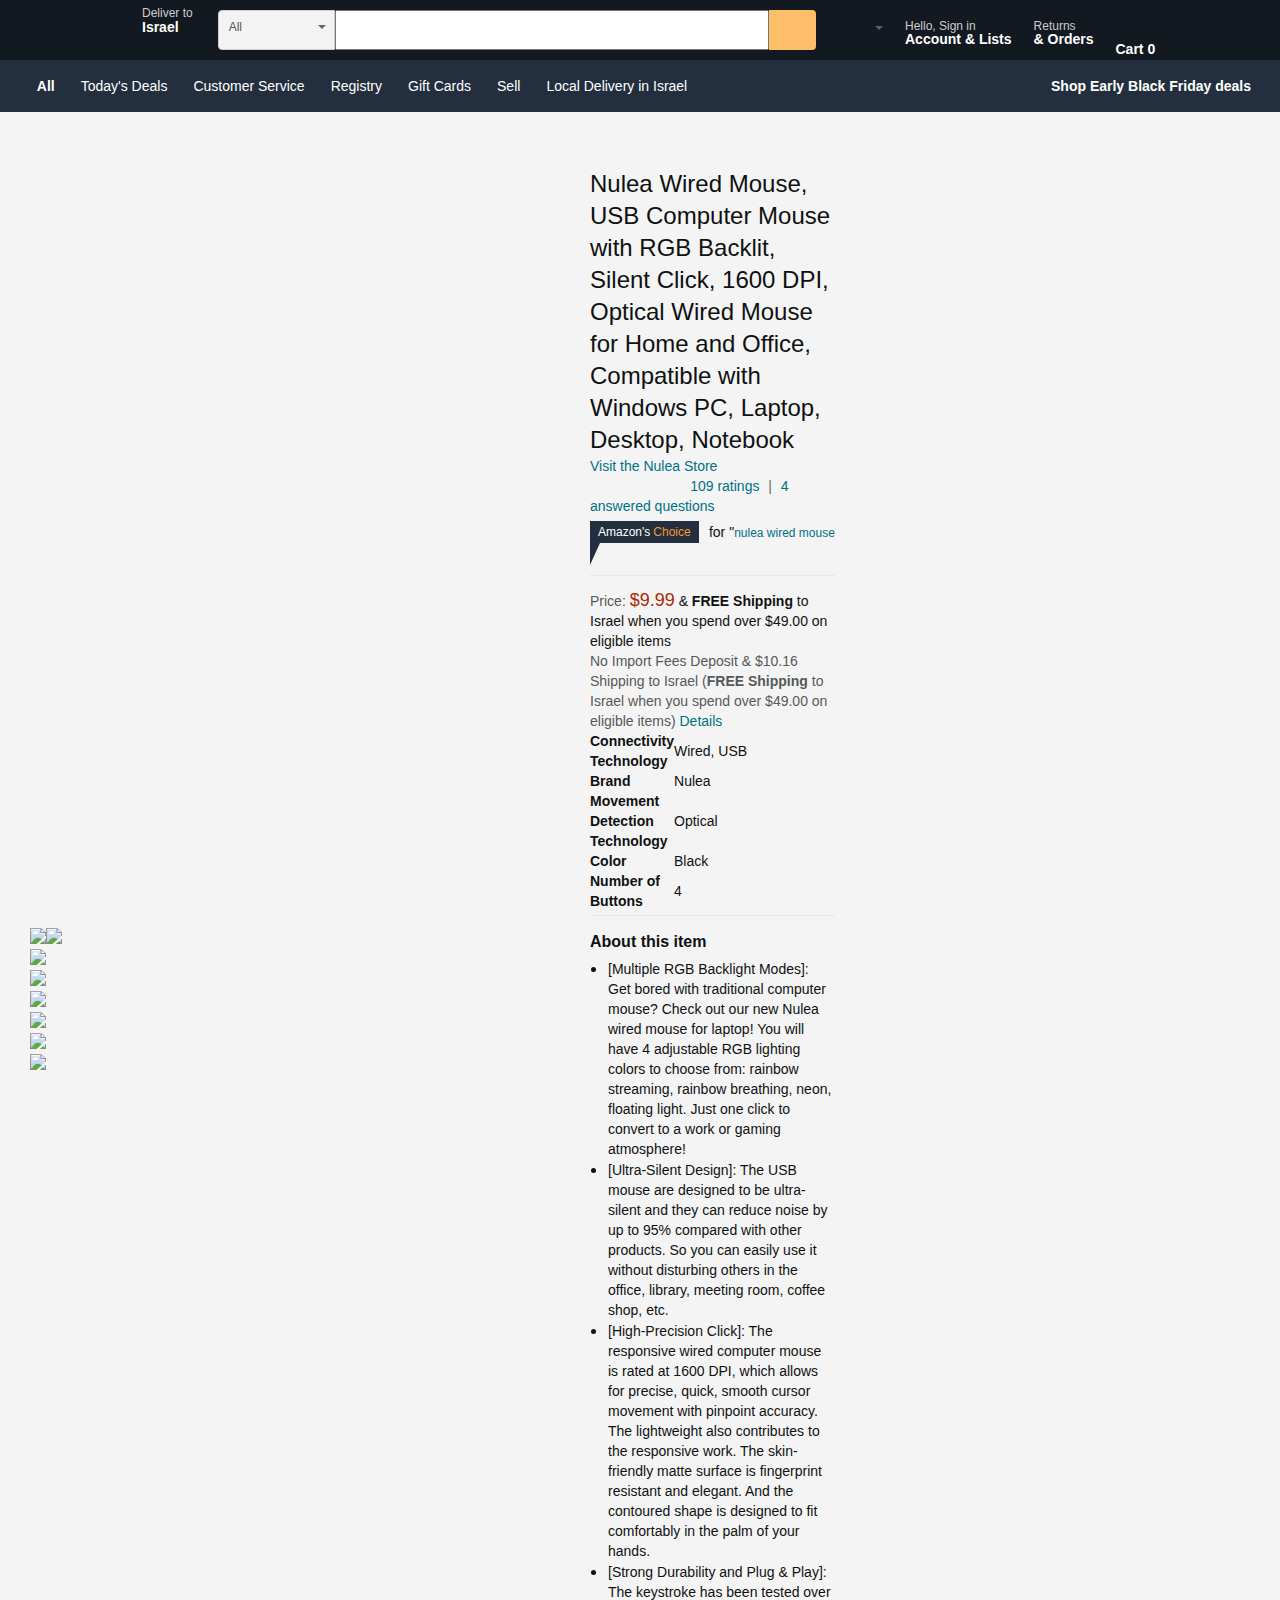
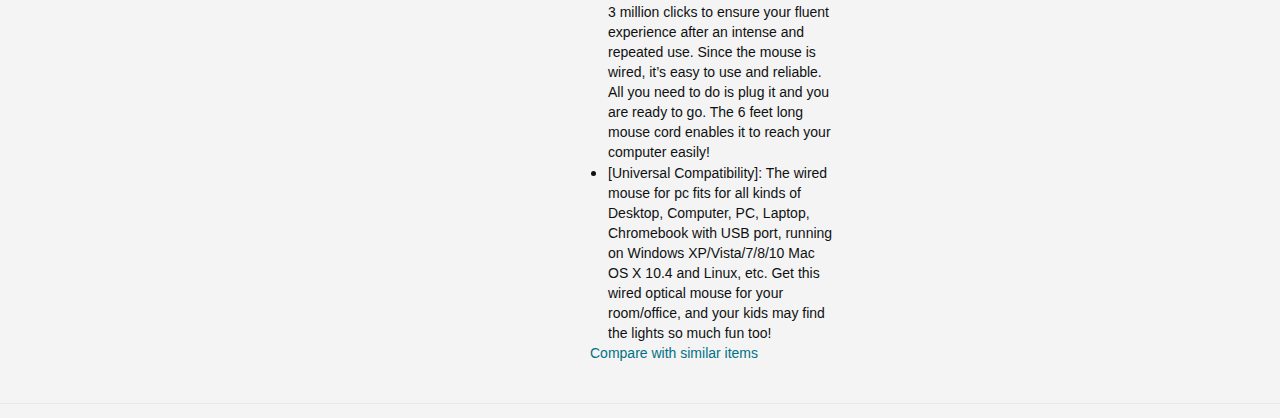
==== index.html @ cd4fb5b3 "nav hover done" ====
<!DOCTYPE html>
<html lang="en">

<head>
    <meta charset="UTF-8">
    <meta http-equiv="X-UA-Compatible" content="IE=edge">
    <meta name="viewport" content="width=device-width, initial-scale=1.0">

    <!-- Font Awesome -->
    <script src="https://kit.fontawesome.com/1e07b058d1.js" crossorigin="anonymous"></script>
    <link rel="stylesheet" href="css/utilities.css">
    <link rel="stylesheet" href="css/style.css">

    <title>Document</title>
</head>

<body>
    <header class="navbar-container">
        <nav class="nav-top">

            <div class="nav-top__logo nav--hover">
                <a href="#">
                    <span class="nav-logo-base  nav-sprite"></span>
                </a>
            </div>
            <div class="nav__geolocation nav-flex">
                <a href="#" class="nav__geolocation--wrapper nav-flex nav--hover">
                    <span class="nav-sprite nav__geolocation--icon"></span>
                    <div class="nav__geolocation--text nav-flex">
                        <span class="nav-line-1">Deliver to</span>
                        <span class="nav-line-2">Israel</span>
                    </div>
                </a>
            </div>

            <div class="nav-fill">
                <div class="nav-search">
                    <form action="/s/ref=nb_sb_noss" class="nav-search__form nav-flex">
                        <div class="nav-search__form--dropdown nav-sprite">
                            <span class="nav-search-label">All</span>
                            <i class="nav-search-label__icon nav-sprite"></i>
                        </div>

                        <input class="nav-search__form--input" type="text" dir="auto" tabindex="0">
                        <div class="nav-search__form--submit nav-flex">
                            <span class="nav-search__form--submit-text nav-sprite"></span>
                        </div>
                    </form>
                </div>
            </div>

            <div class="nav-tools nav-flex">
                <div class="nav-language-selector nav-flex nav--hover">
                    <span class="nav-line-1 nav-sprite-flags"></span>
                    <span class="nav-line-2 nav-arrow nav-sprite"></span>
                </div>

                <div class="nav-user-account nav--hover">
                    <div class="nav-line-1-container">
                        <span id="nav-link-accountList-nav-line-1" class="nav-line-1">Hello, Sign in</span>
                    </div>
                    <span class="nav-line-2">Account &amp; Lists
                        <span class="nav-icon nav-arrow" </span>
                        </span>
                </div>

                <div class="nav-returns-orders nav--hover">
                    <div class="nav-line-1-container">
                        <span class="nav-line-1">Returns</span>
                    </div>
                    <span class="nav-line-2">&amp; Orders</span>
                </div>
                <div class="nav-cart nav--hover">
                    <div id="nav-cart-count-container">
                        <span class="nav-line-2">Cart
                            <span id="nav-cart-count" class="nav-cart-count nav-cart-0">0</span>
                            <span class="nav-cart-icon nav-sprite"></span>
                    </div>
                    <div id="nav-cart-text-container" class="">
                        <span class="nav-line-1"></span>
                        <span class="nav-icon nav-arrow"></span>
                        </span>
                    </div>
                </div>
            </div>
        </nav>

        <nav class="navbar">
            <div class="navbar-left">
                <div class="nav-list">
                    <ul class="navbar__left-list">
                        <li>
                            <a href="" class="nav-a nav--hover">
                                <i class="fas fa-bars fa-lg"></i><span><b>&nbsp;&nbsp;All</b></span>
                            </a>
                        </li>
                        <li><a href="https://www.amazon.com/gp/goldbox?ref_=nav_cs_gb_5d8ef71f209b44c2acab6343d6a5a05e"
                                class="nav-a nav--hover">Today's
                                Deals</a>
                        </li>
                        <li><a href="https://www.amazon.com/gp/help/customer/display.html?nodeId=508510&amp;ref_=nav_cs_customerservice_2bf4fe8c5ec54e6bae2d1c24043f012b"
                                class="nav-a nav--hover">Customer Service</a></li>
                        <li><a href="https://www.amazon.com/gp/browse.html?node=16115931011&amp;ref_=nav_cs_registry_1c421982e26d4ec48ca364be68f201b5"
                                class="nav-a nav--hover">Registry</a></li>
                        <li> <a href="https://www.amazon.com/gift-cards/b/?ie=UTF8&amp;node=2238192011&amp;ref_=nav_cs_gc_4fb606b1a14b44e4823e00c03fc71f47"
                                class="nav-a nav--hover">Gift Cards</a></li>
                        <li><a href="https://www.amazon.com/b/?_encoding=UTF8&amp;ld=AZUSSOA-sell&amp;node=12766669011&amp;ref_=nav_cs_sell_9321d964d1ab428b8d83e204c043fc01"
                                class="nav-a nav--hover">Sell</a></li>
                        <li><a id="nav-link-local-delivery"
                                href="https://www.amazon.com/gp/browse.html?node=19244970011&amp;ref_=nav_cs_local_delivery_4f1ecbd17ca94a88b143ce8a0626bc0c"
                                class="nav-a nav--hover">Local Delivery in Israel</a></li>
                    </ul>
                </div>
            </div>
            <div>
                <ul class="navbar__side-list">
                    <li><a class="nav-a nav--hover"
                            href="https://www.amazon.com/events/earlyblackfriday/?_encoding=UTF8&amp;ref_=nav_swm_undefined&amp;pf_rd_p=6bc890d4-c3d2-40ed-8bd3-8c3493608a05&amp;pf_rd_s=nav-sitewide-msg-text-export&amp;pf_rd_t=4201&amp;pf_rd_i=navbar-4201&amp;pf_rd_m=ATVPDKIKX0DER&amp;pf_rd_r=KAGR9NBE32960TWGGEBW">
                            <b>Shop Early Black Friday deals</b></a>
                    </li>
                </ul>
            </div>
        </nav>
    </header>

    <section class="hero-section">
        <div class="product-showcase">
            <ul class="image-selection__list">
                <li>
                    <img src="https://m.media-amazon.com/images/I/41vvUccce5L._AC_US40_.jpg">
                </li>
                <li>
                    <img src="https://m.media-amazon.com/images/I/41dhO6YFmTL._AC_US40_.jpg">
                </li>
                <li>
                    <img src="https://m.media-amazon.com/images/I/31-joCwz+cL._AC_US40_.jpg">
                </li>
                <li>
                    <img src="https://m.media-amazon.com/images/I/31lS62En9BL._AC_US40_.jpg">
                </li>
                <li>
                    <img src="https://m.media-amazon.com/images/I/31rHd7atRqL._AC_US40_.jpg">
                </li>
                <li>
                    <img src="https://m.media-amazon.com/images/I/41n6IFUVJ5L._AC_US40_.jpg">
                </li>
                <li>
                    <img
                        src="https://m.media-amazon.com/images/I/51hwPV9TPgL.SS40_BG85,85,85_BR-120_PKdp-play-icon-overlay__.jpg">
                </li>
            </ul>
            <div class="product-showcase__image">
                <img src="https://m.media-amazon.com/images/I/71XhSL25ZWL._AC_SX466_.jpg">
            </div>
        </div>


        <div class="product-description">
            <h1 class="pd__title">
                Nulea Wired Mouse, USB Computer Mouse with RGB Backlit, Silent Click, 1600 DPI, Optical Wired
                Mouse for Home and Office, Compatible with Windows PC, Laptop, Desktop, Notebook
            </h1>

            <a class="pd__byline" href="/stores/Nulea/page/9A5A7783-BE52-47EE-84BD-B6B60AEFAC62?ref_=ast_bln">Visit
                the Nulea Store</a>

            <div class="customer-reviews">
                <span class="customer-reviews--stars">
                    <i class="a-icon a-icon-star a-star-4-5"></i>
                    <i class="a-icon a-icon-popover"></i>
                </span>
                <span><a class="a--base" href="">109 ratings</a></span>
                <span class="askPipe"> | </span>
                <span><a href="" class="a--base">4 answered questions</a></span>
            </div>

            <div class="ac-container">
                <span>
                    <span class="a-size-small ac-container--rectangle">
                        <span class="ac-container--text-primary">Amazon's </span>
                        <span class="ac-container--text-secondary">Choice</span>
                    </span>
                    <span class="ac-container--triangle"></span>
                </span>
                <span class="ac-for-text">
                    <span>for "<span class="ac-keyword-link"><a class="a--base"
                                href="/s/ref=choice_dp_b?keywords=nulea%20wired%20mouse">nulea wired
                                mouse</a></span>"</span>
                </span>
            </div>

            <hr>

            <div class="pd__price">
                <span class="a-size-base a-color-secondary">Price: </span>
                <span class="pd__price--text">$9.99</span>
                <span>&amp; <b>FREE Shipping</b> to Israel when you spend over $49.00 on eligible
                    items</span>
            </div>

            <div class="pd__import">
                <span class="a-size-base a-color-secondary">
                    No Import Fees Deposit &amp; $10.16 Shipping to Israel
                </span>
                <span class="a-size-base a-color-secondary">
                    (<b>FREE Shipping</b> to Israel when you spend over $49.00 on eligible items)
                </span>
                <span>
                    <span class="a--base">Details </span>
                    <i class="a-icon a-icon-popover"></i></a>
                </span>
            </div>

            <div class="pd__overview">
                <table class="a-spacing-micro">
                    <tbody>
                        <tr class="a-spacing-small">
                            <!-- TODO change names -->
                            <td class="table--label"><span class="a-size-base a-text-bold">Connectivity
                                    Technology</span>
                            </td>
                            <td class="table--text"><span class="a-size-base">Wired, USB</span></td>
                        </tr>
                        <tr class="a-spacing-small">
                            <td class="table--label"> <span class="a-size-base a-text-bold">Brand</span></td>
                            <td class="table--text"><span class="a-size-base">Nulea</span></td>
                        </tr>
                        <tr class="a-spacing-small">
                            <td class="table--label"><span class="a-size-base a-text-bold">Movement Detection
                                    Technology</span></td>
                            <td class="table--text"><span class="a-size-base">Optical</span></td>
                        </tr>
                        <tr class="a-spacing-small">
                            <td class="table--label"><span class="a-size-base a-text-bold">Color</span></td>
                            <td class="table--text">
                                <span class="a-size-base">Black</span>
                            </td>
                        </tr>
                        <tr class="a-spacing-small">
                            <td class="table--label"><span class="a-size-base a-text-bold">Number of Buttons</span></td>
                            <td class="table--text"><span class="a-size-base">4</span></td>
                        </tr>
                    </tbody>
                </table>
            </div>

            <hr>

            <div class="pd__features">
                <h3 class="pd__features-title">About this item</h3>

                <ul class="a-unordered-list a-spacing-mini">
                    <li><span class="a-list-item">
                            [Multiple RGB Backlight Modes]: Get bored with traditional computer mouse? Check out our new
                            Nulea wired mouse for laptop! You will have 4 adjustable RGB lighting colors to choose from:
                            rainbow streaming, rainbow breathing, neon, floating light. Just one click to convert to a
                            work or gaming atmosphere!
                        </span></li>
                    <li><span class="a-list-item">
                            [Ultra-Silent Design]: The USB mouse are designed to be ultra-silent and they can reduce
                            noise by up to 95% compared with other products. So you can easily use it without disturbing
                            others in the office, library, meeting room, coffee shop, etc.
                        </span></li>
                    <li><span class="a-list-item">
                            [High-Precision Click]: The responsive wired computer mouse is rated at 1600 DPI, which
                            allows for precise, quick, smooth cursor movement with pinpoint accuracy. The lightweight
                            also contributes to the responsive work. The skin-friendly matte surface is fingerprint
                            resistant and elegant. And the contoured shape is designed to fit comfortably in the palm of
                            your hands.
                        </span></li>
                    <li><span class="a-list-item">
                            [Strong Durability and Plug &amp; Play]: The keystroke has been tested over 3 million clicks
                            to ensure your fluent experience after an intense and repeated use. Since the mouse is
                            wired, it’s easy to use and reliable. All you need to do is plug it and you are ready to go.
                            The 6 feet long mouse cord enables it to reach your computer easily!
                        </span></li>
                    <li><span class="a-list-item">
                            [Universal Compatibility]: The wired mouse for pc fits for all kinds of Desktop, Computer,
                            PC, Laptop, Chromebook with USB port, running on Windows XP/Vista/7/8/10 Mac OS X 10.4 and
                            Linux, etc. Get this wired optical mouse for your room/office, and your kids may find the
                            lights so much fun too!
                        </span></li>
                </ul>
            </div>

            <div class="pd__comparison">
                <span class="a--base" <a href="">Compare with similar items</a></span>
            </div>
        </div>

        <div class="product-side-cart">
            <div class="psc__price">
                <span class="pd__price--text">$9.99</span>
            </div>
            <div class="psc__import">
                <span class="a-size-base a-color-secondary">
                    No Import Fees Deposit &amp; $10.16 Shipping to Israel
                </span>
                <span class="a-size-base a-color-secondary">
                    (<b>FREE Shipping</b> to Israel when you spend over $49.00 on eligible items)
                </span>
                <span>
                    <span class="a--base">Details </span>
                    <i class="a-icon a-icon-popover"></i></a>
                </span>
            </div>

            <div class="psc__shipping">
                <div class="psc__shipping--text">
                    This item ships to <b>Israel</b>. Arrives: <b> Thursday, Dec 16</b>
                </div>
                <div class="psc__shipping--link">
                    <a class="a--base a-size--small" href="#">
                        <div class="psc__shipping--geolocation"></div>
                        <span>Deliver to Israel</span></span>
                    </a>
                </div>
            </div>

            <div class="psc__stock"> In Stock. </div>

            <div class="psc__qty">
                <label for="quantity" class="a-native-dropdown">Qty:</label>
                <select name="quantity">
                    <option value="1" selected="">1</option>
                    <option value="2">2</option>
                    <option value="3">3</option>
                </select>
            </div>

            <div class="pcs__button-add">
                <button id="add-to-cart-button" class="pcs__button">Add To Cart</button>
            </div>

            <div class="pcs__button-buy">
                <button id="add-to-cart-button" class="pcs__button">Buy Now</button>
            </div>

            <div class="pcs__secure">
                <a class="a--base" href="#">
                    <img class="pcs__secure--img"
                        src="https://images-na.ssl-images-amazon.com/images/G/01/x-locale/checkout/truespc/secured-ssl._CB485936932_.png">
                    <span>Secure transaction</span>
                </a>
            </div>

            <div class="pcs__shipping-table">
                <table class="a-spacing-micro">
                    <tbody>
                        <tr class="a-spacing-small">
                            <td class="table--label">Ships from</td>
                            <td class="table--text">Amazon</td>
                        </tr>
                        <tr class="a-spacing-small">
                            <td class="table--label">Sold by</td>
                            <td class="table--text"><a class="a--base" href="">Nulaxy Direct</a></td>
                        </tr>
                    </tbody>
                </table>
            </div>

            <div class="pcs__return">
                <div class="a-section">Return policy:
                    <a class="a--base a-declarative">
                        Returnable until Jan 31, 2022
                        <i class="a-icon a-icon-popover"></i></a><!-- TODO icon popover not working -->
                </div>
            </div>

            <div class="pcs__gift">
                <label for="gift-wrap">
                    <input id="gift-wrap" type="checkbox">
                    <i class="a-icon a-icon-checkbox"></i>
                    <span class="a-label">Add a gift receipt for easy returns</span>
                </label>
            </div>

            <hr>

            <div class="pcs__add-button">
                <span class="a-button-inner">
                    <a href="https://www.amazon.com/ap/signin?openid.return_to=https%3A%2F%2Fwww.amazon.com%2Fgp%2Faw%2Fd%2FB09127FWVV&amp;openid.identity=http%3A%2F%2Fspecs.openid.net%2Fauth%2F2.0%2Fidentifier_select&amp;openid.assoc_handle=usflex&amp;openid.mode=checkid_setup&amp;openid.claimed_id=http%3A%2F%2Fspecs.openid.net%2Fauth%2F2.0%2Fidentifier_select&amp;openid.ns=http%3A%2F%2Fspecs.openid.net%2Fauth%2F2.0&amp;"
                        class="a-button-text">
                        Add to List
                    </a>
                </span>
            </div>
        </div>
    </section>



    <hr>

</body>

</html>
---- css/utilities.css ----
/* Tags */
a {
    text-decoration: none;
    font-family: 'Amazon Ember', Arial, sans-serif;
    color: #007185;
}
p {
    margin: 0.75rem 0;
}
hr {
    background-color: transparent;
    display: block;
    height: 1px;
    border-width: 0;
    border-top: 1px solid #e7e7e7;
    line-height: 19px;
    margin-top: 0;
    margin-bottom: 14px;
}
tbody {
    display: table-row-group;
    vertical-align: middle;
    border-color: inherit;
}
table {
    margin-bottom: 18px;
    border-collapse: collapse;
    width: 100%;
}
tr {
    display: table-row;
    vertical-align: inherit;
    border-color: inherit;
}

/* spacing */

.a-icon {
    display: inline-block;
    vertical-align: top;
}

.a-icon.a-star-4-5 {
    background-position: -84px -28px;
}

.a-icon-star {
    height: 18px;
    width: 80px;
    position: relative;
    vertical-align: text-top;
}

.a-icon-popover {
    margin: 5px 0 0 0.385em;
    vertical-align: text-top;
    width: 7px;
    height: 5px;
    background-position: -90px -5px;
    opacity: 0.6;
}

.a--base {
    color: #007185;
    cursor: pointer;
}

.a-size-base {
    font-size: 14px;
    line-height: 20px;
}

.a-spacing-micro {
    margin-bottom: 4px;
}

.a-spacing-small {
    margin-bottom: 8px;
}

td.table--label,
th.table--label {
    width: 26.18%;
    float: none;
}

td.table--text,
th.table--text {
    width: 78.68%;
    float: none;
}

.a-text-bold {
    font-weight: 700;
}

.a-unordered-list {
    display: block;
    margin: 0 0 0 18px;
    color: #0f1111;
}

.a-unordered-list li,
ol li,
ul li {
    word-wrap: break-word;
    margin: 0;
}

.a-unordered-list li::marker {
    font-variant-numeric: tabular-nums;
    font-size: 1.3em;
}

.a-size--small {
    font-size: 12px;
    line-height: 1.5;
}

.a-declarative {
    margin: 1px 1px 0 3px;
}

.a-icon {
    background-image: url(https://m.media-amazon.com/images/S/sash/McBZv0ZvnbehkIx.png);
    background-size: 400px 900px;
    background-repeat: no-repeat;
}

.a-icon-popover {
    margin: 5px 0 0 0.385em;
    vertical-align: text-top;
    width: 7px;
    height: 5px;
    background-position: -90px -5px;
    opacity: 0.6;
}

.a-label {
    font-weight: 400;
}

.a-button-inner {
    display: block;
    background: linear-gradient(to bottom, #f7f8fa, #e7e9ec);
}

.a-button-text {
    font-size: 13px;
    line-height: 29px;
    padding: 0 10px 0 11px;
    color: #0f1111;
}
---- css/style.css ----
@import url('https://fonts.googleapis.com/css?family=Roboto');
:root {
    --page-size: 100vh;
    --color-bluebeacon: #232f3e;
    --color-nav-top: #131921;
}

* {
    padding: 0;
    margin: 0;
    box-sizing: border-box;
}

html {
    scroll-behavior: smooth;
}

body {
    background: #f4f4f4;

    font-size: 14px;
    line-height: 20px;
    font-family: Arial, sans-serif;
}

/* Navbar */
.navbar-container {
    min-width: 1000px;
}

.nav-top {
    color: white;
    background: var(--color-nav-top);
    display: flex;
    flex-flow: row nowrap;
    height: 60px;
    width: 100%;
    font-size: 14px;
    z-index: 5;
}

.nav-flex {
    display: flex;
    position: static;
    float: none;
}

.nav-top__logo {
    line-height: 0;
    margin-left: 15px;
}

.nav-top__logo .nav-logo-base {
    margin-top: 12px;
    float: left;
    text-indent: -500px;
    background-position: -10px -51px;
    width: 97px;
    height: 30px;
}

.nav-geolocation {
    margin-left: 6px;
    width: auto;
    height: 60px;
    padding: 0;
    margin: 0;
    overflow: hidden;
}

.nav__geolocation--wrapper {
    padding: 0 9px 0 9px;
    margin: 5px 2px 5px 0;
    width: fit-content;
    height: auto;
    box-shadow: none;
    scroll-margin: 0;
    line-height: 39px;
    color: #d6d6d6;
}

.nav__geolocation--wrapper .nav__geolocation--icon {
    background-position: -71px -378px;
    width: 15px;
    height: 18px;
    margin-top: 8px;
}

.nav__geolocation--wrapper .nav__geolocation--text {
    margin-left: 3px;
    display: flex;
    position: static;
    float: none;
    flex-flow: column nowrap;
}

.nav__geolocation--wrapper .nav__geolocation--text .nav-line-1 {
    margin-top: 0;
    padding-right: 0;
}

.nav-line-1 {
    color: #ccc;
    font-size: 12px;
    line-height: 14px;
    height: 14px;
    font-weight: 400;
}

.nav-line-2 {
    color: #fff;
    font-size: 14px;
    line-height: 15px;
    font-weight: 700;
}

.nav-fill {
    height: 60px;
    flex: 1 1 auto;
    overflow: visible;
    margin: 0 10px;
    padding: 10px 4px 10px 3px;
}

.nav-fill .nav-search__form {
    border: none;
}

.nav-fill .nav-search__form--dropdown {
    display: flex;
    position: relative;
    float: none;
    top: 0;
    right: 0;
    bottom: 0;
    left: 0;
    background-color: #f3f3f3;
    background-image: none;
    border-left: 1px solid #f3f3f3;
    border-top: 1px solid #f3f3f3;
    border-bottom: 1px solid #f3f3f3;
    height: 40px;
    width: 160px; /* !not sure how to remove */
    margin: 0;
    padding-left: 5px;
    overflow: hidden;
    border: 1px solid #cdcdcd;
    border-radius: 4px 0 0 4px;
    background-position: 0 -532px;
}

.nav-search-label {
    display: block;
    overflow: hidden;
    white-space: nowrap;
    text-overflow: ellipsis;
    color: #555;
    font-size: 12px;
    line-height: 33px;
    margin-right: 21px;
    margin-left: 5px;
    min-width: 19px;
}

.nav-search-label__icon {
    position: absolute;
    top: 14px;
    right: 8px;
    border-style: solid;
    _border-style: dashed;
    border-width: 4px;
    border-color: transparent;
    border-top: 4px solid #666;
    border-bottom-width: 0;
    width: 0;
    height: 0;
    font-size: 0;
    line-height: 0;
}

.nav-search__form--input {
    width: 100%;
}

.nav-search .nav-search__form--submit {
    min-width: auto;
    background-color: #febd69;
    background-image: none;
    border: none;
    width: 65px;

    position: relative;
    right: 0;
    height: 40px;
    overflow: hidden;
    cursor: pointer;
    border-radius: 0 4px 4px 0;
    background-position: 0 -381px;
}
.nav-search .nav-search__form--submit-text {
    flex: 1 1 auto;
    width: auto;
    height: auto;
    background-position: 2px -280px;
    top: 10px;
    left: 12px;
    color: #111;
    text-shadow: none;
}

.nav-tools {
    text-decoration: none;
    margin-top: 2px;
    padding: 3px 0 0 0;
}

.nav-language-selector {
}

.nav-language-selector .nav-sprite-flags {
    width: 24px;
    position: relative;
    display: inline-block;
    height: 18px;
    margin-top: 10px;
    margin-left: 15px;
    margin-right: 3px;
    background-position: 0 -130px;
    background-image: url('/img/nav-sprite-flags.png');
}

.nav-language-selector .nav-arrow {
    margin: 20px 0 0 2px;
    border-top-color: #a7acb2;
    border-style: solid;
    border-width: 4px;
    border-color: transparent;
    border-top: 4px solid #606060;
    border-bottom-width: 0;
    width: 0;
    height: 0;
    font-size: 0;
    line-height: 0;
}

.nav-cart {
    display: flex;
    float: none;
    flex-flow: column nowrap;
    justify-content: flex-end;
    align-items: flex-start;
}

.nav-sprite {
    background-image: url(https://images-na.ssl-images-amazon.com/images/G/01/gno/sprites/nav-sprite-global-1x-hm-dsk-reorg._CB405937547_.png);
    background-position: 0 1000px;
    background-repeat: repeat-x;
}

.nav-cart__icon {
    background-position: -10px -340px;
    width: 38px;
    height: 26px;
}

.nav-line-1-container {
    position: relative;
    width: 100%;
    height: 14px;
    margin-top: 9px;
}

.nav-tools {
    width: 450px;
}

.nav-tools > div {
    margin-right: 20px;
}

.nav-cart-icon {
    display: block;
    overflow: hidden;
    position: absolute;
    left: 10px;
    top: 11px;

    background-position: -10px -340px;
    width: 38px;
    height: 26px;
}

/* !TODO */
.nav-cart-icon {
    width: 41px;
    height: 28px;
    background-position: -218px -337px;
}

.nav-sprite,
.nav-icon {
    background-image: url(https://images-na.ssl-images-amazon.com/images/G/01/gno/sprites/nav-sprite-global-1x-hm-dsk-reorg._CB405937547_.png);
    background-position: 0 1000px;
    background-repeat: repeat-x;
}

/* .nav-main {
    background-image: none;
    background-color: #232f3e;
} */

.navbar {
    display: flex;
    justify-content: space-between;
    position: sticky;
    top: 0;
    background: #232f3e;
    color: white;
    z-index: 1;
    padding: 1rem;
}

.navbar__left-list,
.navbar__side-list {
    display: flex;
    align-items: center;
    list-style: none;
}

.navbar-left {
    display: flex;
    align-items: center;
}

.navbar__left-list a,
.navbar__side-list a {
    color: var(--primary-color);
    padding: 0.5rem;
    margin: 0 0.25rem;
}

.nav--hover {
    border: 1px solid transparent;
    border-radius: 3px;
}

.nav--hover:hover {
    border-color: white;
}

/* Main */
.hero-section {
    display: flex;
    justify-content: space-between;
    align-items: center;
    margin: 0 30px;

    font-family: 'Amazon Ember', Arial, sans-serif;
    color: #0f1111;
}

.product-showcase {
    display: flex;
    justify-content: space-between;
    max-width: 460px;
    max-height: 460px;
    height: 260px;
    width: 260px;

    position: sticky; /* TODO */
}

.product-showcase ul {
    list-style: none;
}

.hero-section .product-showcase__image {
    height: 259px; /* TODO ugly */
    width: 260px;
    max-width: 460px;
    max-height: 460px;
}

.product-description {
    display: flex;
    flex-direction: column;
    justify-content: space-between;
    flex-wrap: wrap;

    margin: 40px 300px; /* TODO ugly */
    margin-right: 600px;
}

.pd__title {
    font-weight: 400;
    margin-block-start: 0.67em;
    margin-block-end: 0.67em;
    margin-inline-start: 0px;
    margin-inline-end: 0px;

    font-size: 24px;
    line-height: 32px;
    text-size-adjust: 100%;

    margin-bottom: 0 !important;
    padding-bottom: 0;
}
.pd__byline {
    text-decoration: none;
    color: #007185;
}

.customer-reviews {
    display: inline-block;
}

.customer-reviews--stars {
    width: auto;
}

.a-icon.a-icon-star {
    background-image: url(https://m.media-amazon.com/images/S/sash/3-fm1Jbg4IHlyhq.png);
    -webkit-background-size: 512px 256px;
    background-size: 512px 256px;
    background-repeat: no-repeat;
}

.askPipe {
    color: #666;
    padding: 0 5px 0 5px;
}

/* amazon choice */
.ac-container {
    margin: 5px 0 10px;
    display: flex;
}

.ac-container--rectangle {
    height: 22px;
    background-color: #232f3e;
    border-color: #232f3e;
    display: flex;
    min-width: 80px;
    float: left;
}

.ac-container--triangle {
    width: 0;
    height: 0;
    border-right: 10px solid transparent;
    border-top: 22px solid;
    color: #232f3e;
    float: left;
}

.a-size-small {
    font-size: 12px;
    line-height: 16px;
}

.ac-container--text-primary {
    color: #fff;
    line-height: 22px;
    margin-left: 8px;
    margin-right: 3px;
    font-family: 'Amazon Ember', Arial;
}

.ac-container--text-secondary {
    color: #f69931;
    line-height: 22px;
    margin-right: 8px;
    font-family: 'Amazon Ember', Arial;
}

.ac-for-text {
    color: #111;
    display: inline;
    margin-left: 5px;
    line-height: 22px;
    white-space: nowrap;
    overflow: hidden;
}

.ac-keyword-link {
    color: #0066c0;
    font-size: 12px;
}

.pd__price--text {
    font-size: 18px;
    font-weight: 500;
    color: #b12704;
}

.a-color-secondary {
    color: #565959;
}

.pd__features-title {
    font-size: 16px;
    line-height: 24px;
    padding-bottom: 4px;
}

.product-side-cart {
    border: 1px #d5d9d9 solid;
    border-radius: 8px;
    padding: 14px 18px;
}

.product-side-cart > div {
    margin-bottom: 8px;
}

.psc__shipping {
    margin-bottom: 22px;
}

.psc__shipping--text {
    margin-bottom: 12px;
}

.psc__shipping--geolocation {
    min-width: 16px;
    height: 14px;
    float: left;
    background-image: url(https://m.media-amazon.com/images/S/sash/kIT-Lj9i1Bch8yi.png);
    background-repeat: no-repeat;
    background-size: auto;
    background-position: center;
    margin-right: 5px;
    margin-top: 2px;
}

.psc__stock {
    font-size: 18px;
    line-height: 24px;
    color: #007600;
}

.psc__qty {
    border: 1px #d5d9d9 solid;
    border-radius: 8px;
    width: fit-content;
}

.pcs__button {
    height: 29px;
    width: 100%;
    font-size: 14px;
    border-radius: 19px;
    box-shadow: none;
}

.pcs__button-add .pcs__button {
    background: #ffd814;
    border-color: #fcd200;
}

.pcs__button-buy .pcs__button {
    background: #ffa41c;
    border-color: #ff8f00;
}

.pcs__secure--img {
    margin-top: 5px;
    margin-right: 8px;
    height: 15px;
}

.pcs__shipping-table {
    font-size: 12px;
}

.pcs__shipping-table .table--label {
    width: 30%;
    color: #565959;
}
.pcs__shipping-table .table--text {
    width: 50%;
}

.pcs__add-button {
    border: 1px solid #0f1111;
    border-radius: 3px;
}
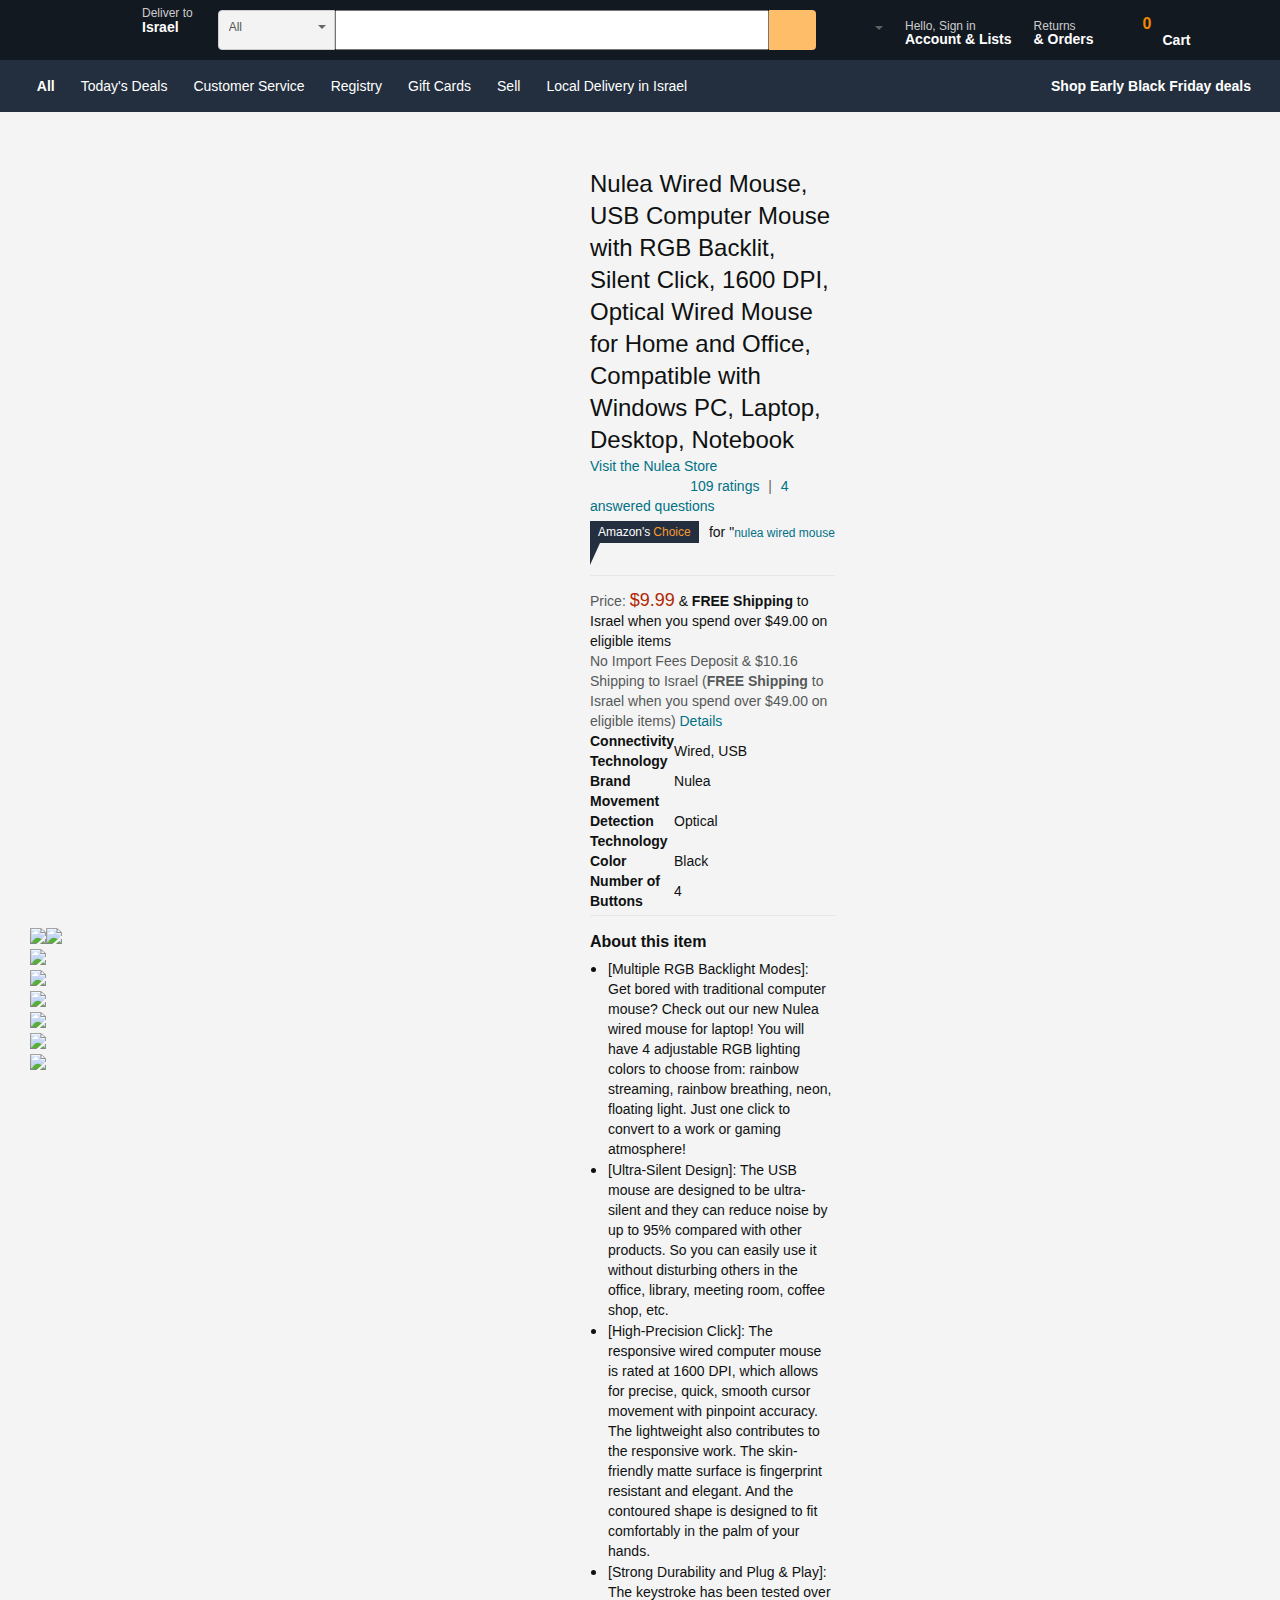
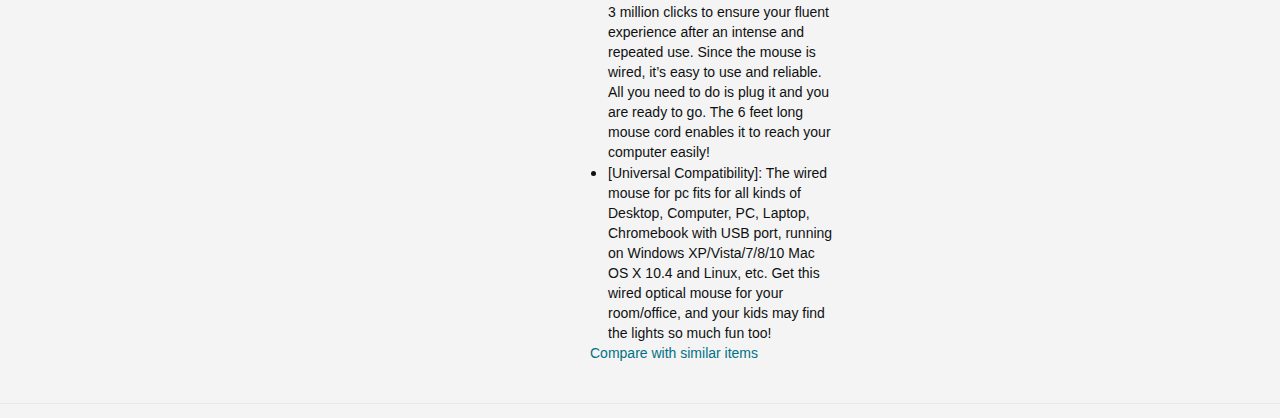
==== commit e7d3d0aa: "cart done" ====
--- a/index.html
+++ b/index.html
@@ -70,17 +70,19 @@
                     </div>
                     <span class="nav-line-2">&amp; Orders</span>
                 </div>
+
+
                 <div class="nav-cart nav--hover">
-                    <div id="nav-cart-count-container">
-                        <span class="nav-line-2">Cart
-                            <span id="nav-cart-count" class="nav-cart-count nav-cart-0">0</span>
+                    <a href="/gp/cart/view.html?ref_=nav_cart" class="nav-a" id="nav-cart">
+                        <div id="nav-cart-count-container">
+                            <span id="nav-cart-count">0</span>
                             <span class="nav-cart-icon nav-sprite"></span>
-                    </div>
-                    <div id="nav-cart-text-container" class="">
-                        <span class="nav-line-1"></span>
-                        <span class="nav-icon nav-arrow"></span>
-                        </span>
-                    </div>
+                        </div>
+
+                        <div id="nav-cart-text-container" class=" ">
+                            <span class="nav-line-2">Cart</span>
+                        </div>
+                    </a>
                 </div>
             </div>
         </nav>
@@ -90,31 +92,31 @@
                 <div class="nav-list">
                     <ul class="navbar__left-list">
                         <li>
-                            <a href="" class="nav-a nav--hover">
+                            <a href="" class="nav--hover">
                                 <i class="fas fa-bars fa-lg"></i><span><b>&nbsp;&nbsp;All</b></span>
                             </a>
                         </li>
                         <li><a href="https://www.amazon.com/gp/goldbox?ref_=nav_cs_gb_5d8ef71f209b44c2acab6343d6a5a05e"
-                                class="nav-a nav--hover">Today's
+                                class="nav--hover">Today's
                                 Deals</a>
                         </li>
                         <li><a href="https://www.amazon.com/gp/help/customer/display.html?nodeId=508510&amp;ref_=nav_cs_customerservice_2bf4fe8c5ec54e6bae2d1c24043f012b"
-                                class="nav-a nav--hover">Customer Service</a></li>
+                                class="nav--hover">Customer Service</a></li>
                         <li><a href="https://www.amazon.com/gp/browse.html?node=16115931011&amp;ref_=nav_cs_registry_1c421982e26d4ec48ca364be68f201b5"
-                                class="nav-a nav--hover">Registry</a></li>
+                                class="nav--hover">Registry</a></li>
                         <li> <a href="https://www.amazon.com/gift-cards/b/?ie=UTF8&amp;node=2238192011&amp;ref_=nav_cs_gc_4fb606b1a14b44e4823e00c03fc71f47"
-                                class="nav-a nav--hover">Gift Cards</a></li>
+                                class="nav--hover">Gift Cards</a></li>
                         <li><a href="https://www.amazon.com/b/?_encoding=UTF8&amp;ld=AZUSSOA-sell&amp;node=12766669011&amp;ref_=nav_cs_sell_9321d964d1ab428b8d83e204c043fc01"
-                                class="nav-a nav--hover">Sell</a></li>
+                                class="nav--hover">Sell</a></li>
                         <li><a id="nav-link-local-delivery"
                                 href="https://www.amazon.com/gp/browse.html?node=19244970011&amp;ref_=nav_cs_local_delivery_4f1ecbd17ca94a88b143ce8a0626bc0c"
-                                class="nav-a nav--hover">Local Delivery in Israel</a></li>
+                                class="nav--hover">Local Delivery in Israel</a></li>
                     </ul>
                 </div>
             </div>
             <div>
                 <ul class="navbar__side-list">
-                    <li><a class="nav-a nav--hover"
+                    <li><a class="nav--hover"
                             href="https://www.amazon.com/events/earlyblackfriday/?_encoding=UTF8&amp;ref_=nav_swm_undefined&amp;pf_rd_p=6bc890d4-c3d2-40ed-8bd3-8c3493608a05&amp;pf_rd_s=nav-sitewide-msg-text-export&amp;pf_rd_t=4201&amp;pf_rd_i=navbar-4201&amp;pf_rd_m=ATVPDKIKX0DER&amp;pf_rd_r=KAGR9NBE32960TWGGEBW">
                             <b>Shop Early Black Friday deals</b></a>
                     </li>
--- a/css/style.css
+++ b/css/style.css
@@ -348,6 +348,85 @@
     border-color: white;
 }
 
+/**
+
+
+
+
+*/
+
+#nav-cart {
+    display: flex;
+    flex-direction: row;
+    flex-shrink: 0;
+    justify-content: center;
+    text-decoration: none;
+    line-height: 44px;
+    padding: 0 9px 11px 9px;
+    color: #d6d6d6;
+}
+
+.nav-a * {
+    display: flex;
+    position: static;
+    float: none;
+    align-items: center;
+    padding: 0;
+    margin: 0;
+}
+
+#nav-cart-count-container {
+    position: relative;
+    padding-bottom: 1px;
+
+    display: flex;
+    float: none;
+    flex-flow: column nowrap;
+    justify-content: flex-end;
+    align-items: flex-start;
+}
+
+#nav-cart-count {
+    position: absolute;
+    left: 13px;
+    right: auto;
+    bottom: 16px;
+    justify-content: center;
+    color: #f08804;
+    font-weight: 700;
+    font-family: inherit;
+    line-height: 16px;
+    text-align: center;
+    font-size: 16px;
+    width: 19px;
+}
+
+.nav-cart .nav-cart-icon {
+    background-position: -10px -340px;
+    width: 38px;
+    height: 26px;
+}
+
+#nav-cart-text-container {
+    display: flex;
+    position: static;
+    float: none;
+    flex-flow: column nowrap;
+    justify-content: flex-end;
+    align-items: flex-start;
+
+    font-size: 14px;
+    line-height: 15px;
+    font-weight: 700;
+}
+
+/**
+
+
+
+
+*/
+
 /* Main */
 .hero-section {
     display: flex;
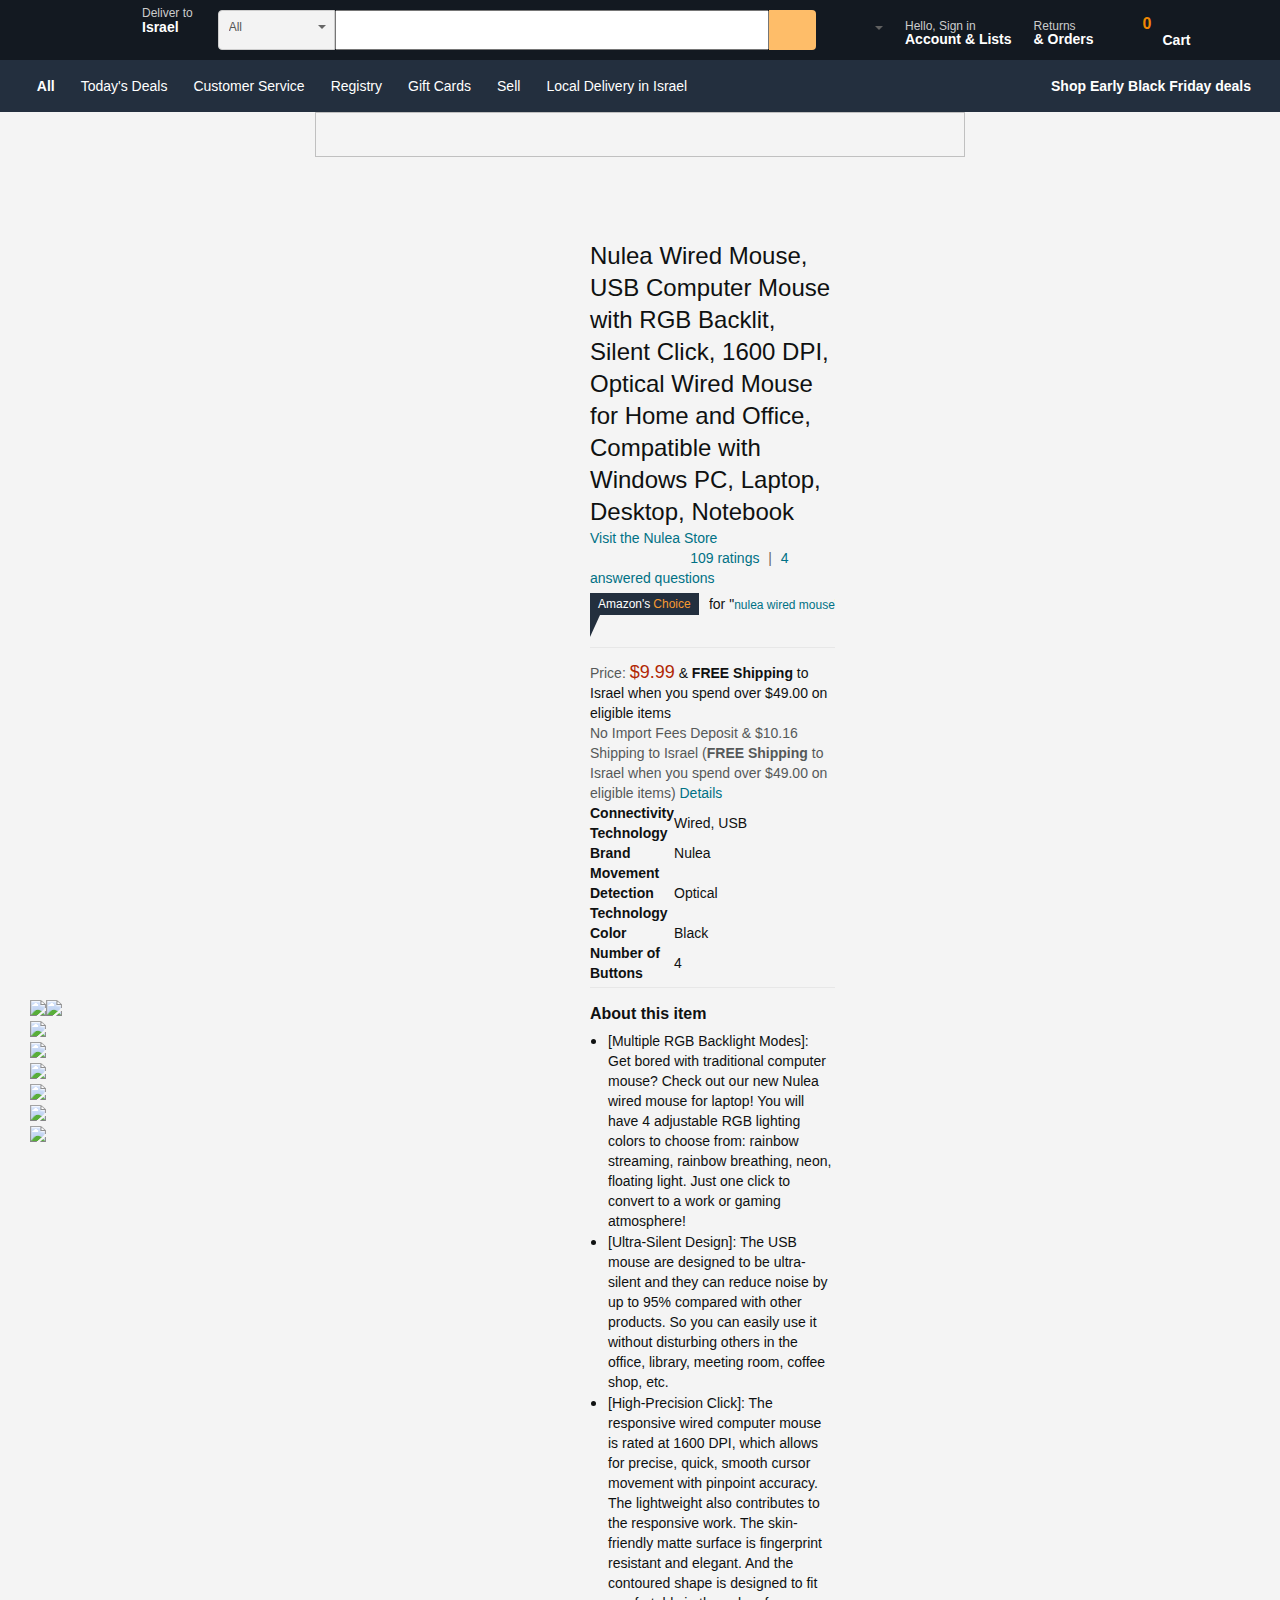
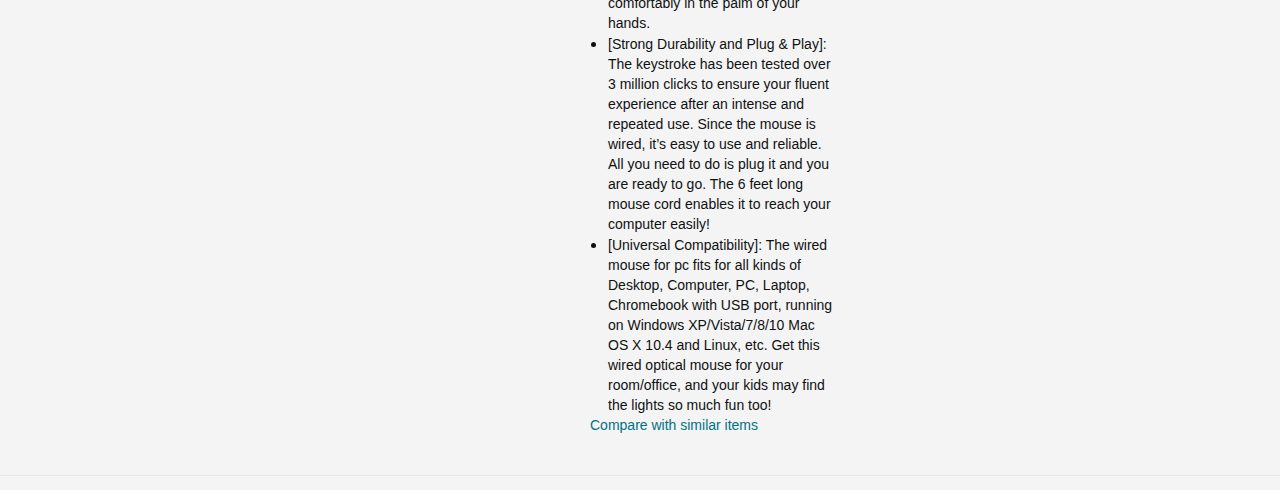
==== commit aeb8001a: "promo section" ====
--- a/index.html
+++ b/index.html
@@ -12,6 +12,8 @@
     <link rel="stylesheet" href="css/style.css">
 
     <title>Document</title>
+
+    <script defer src="js/main.js"></script>
 </head>
 
 <body>
@@ -124,6 +126,13 @@
             </div>
         </nav>
     </header>
+
+    <section class="promo-section">
+        <a
+            href="/events/cybermonday?pd_rd_w=uBpNc&amp;pf_rd_p=cc325210-9766-4297-aecb-ba0d44d00b51&amp;pf_rd_r=CVV6FK5KVXT5GAYCNZD7&amp;pd_rd_r=d2686eef-0744-4b56-958b-2f1bbe3ed19a&amp;pd_rd_wg=QJfVW">
+            <img>
+        </a>
+    </section>
 
     <section class="hero-section">
         <div class="product-showcase">
--- a/css/style.css
+++ b/css/style.css
@@ -226,7 +226,7 @@
     margin-left: 15px;
     margin-right: 3px;
     background-position: 0 -130px;
-    background-image: url('/img/nav-sprite-flags.png');
+    background-image: url(https://m.media-amazon.com/images/S/sash/rzrQQdi0aRm6Dap.png);
 }
 
 .nav-language-selector .nav-arrow {
@@ -347,13 +347,6 @@
 .nav--hover:hover {
     border-color: white;
 }
-
-/**
-
-
-
-
-*/
 
 #nav-cart {
     display: flex;
@@ -420,12 +413,17 @@
     font-weight: 700;
 }
 
-/**
-
-
-
-
-*/
+.promo-section {
+    display: flex;
+    justify-content: center;
+    margin-bottom: 22px;
+}
+
+.promo-section img {
+    background-image: url(https://images-na.ssl-images-amazon.com/images/G/01/AmazonExports/Fuji/2021/November/CyberMonday/CyberMondayILM/Fuji_CM_ILM_en_1X._CB651321808_.jpg);
+    height: 45px;
+    width: 650px;
+}
 
 /* Main */
 .hero-section {
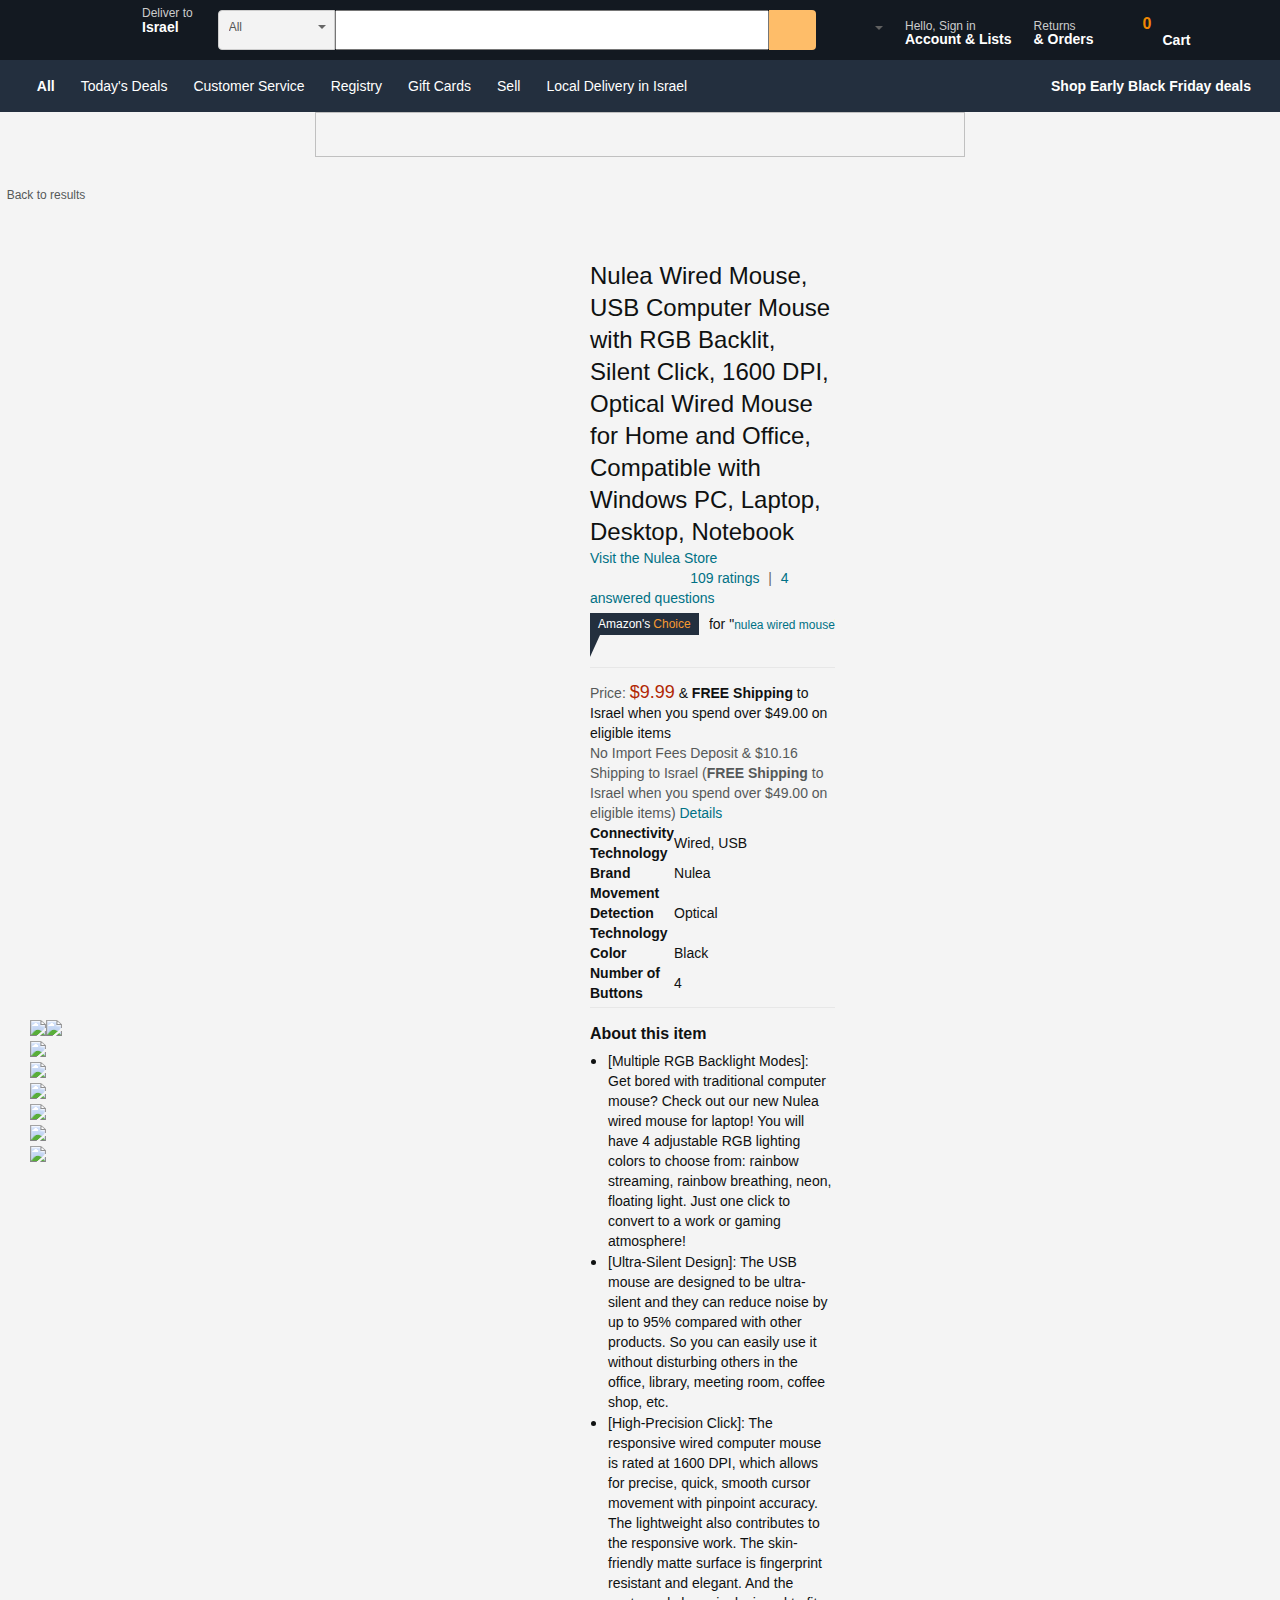
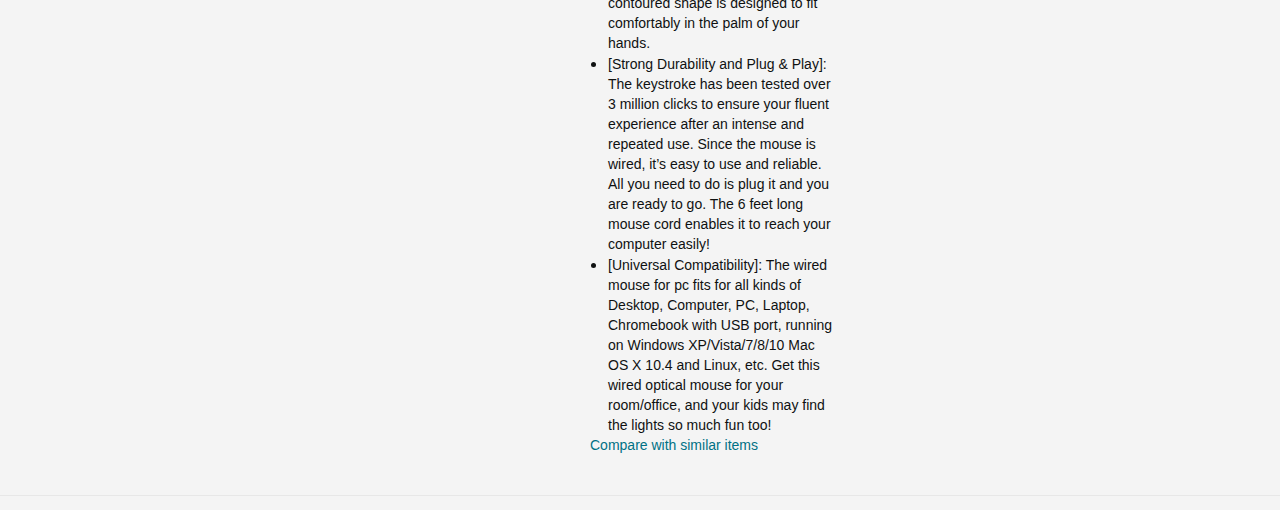
==== commit 65d3dfa9: "breadcrumb" ====
--- a/index.html
+++ b/index.html
@@ -127,12 +127,24 @@
         </nav>
     </header>
 
-    <section class="promo-section">
-        <a
-            href="/events/cybermonday?pd_rd_w=uBpNc&amp;pf_rd_p=cc325210-9766-4297-aecb-ba0d44d00b51&amp;pf_rd_r=CVV6FK5KVXT5GAYCNZD7&amp;pd_rd_r=d2686eef-0744-4b56-958b-2f1bbe3ed19a&amp;pd_rd_wg=QJfVW">
-            <img>
-        </a>
-    </section>
+    <div class="page-container">
+        <section class="promo-section">
+            <a
+                href="/events/cybermonday?pd_rd_w=uBpNc&amp;pf_rd_p=cc325210-9766-4297-aecb-ba0d44d00b51&amp;pf_rd_r=CVV6FK5KVXT5GAYCNZD7&amp;pd_rd_r=d2686eef-0744-4b56-958b-2f1bbe3ed19a&amp;pd_rd_wg=QJfVW">
+                <img>
+            </a>
+        </section>
+
+        <div class="breadcrumb">
+            <a id="breadcrumb--link">
+                <i class="fas fa-chevron-left fa-sm"></i><span>&nbsp;&nbsp;Back to results</span>
+            </a>
+        </div>
+    </div>
+
+
+
+
 
     <section class="hero-section">
         <div class="product-showcase">
--- a/css/style.css
+++ b/css/style.css
@@ -304,11 +304,6 @@
     background-repeat: repeat-x;
 }
 
-/* .nav-main {
-    background-image: none;
-    background-color: #232f3e;
-} */
-
 .navbar {
     display: flex;
     justify-content: space-between;
@@ -425,6 +420,22 @@
     width: 650px;
 }
 
+/* .page-container #breadcrumb {
+    
+} */
+
+#breadcrumb--link {
+    font-size: 12px;
+    font-weight: 400;
+    line-height: 14px;
+    color: #565959;
+    cursor: pointer;
+}
+
+#breadcrumb--link:hover {
+    text-decoration: underline;
+}
+
 /* Main */
 .hero-section {
     display: flex;
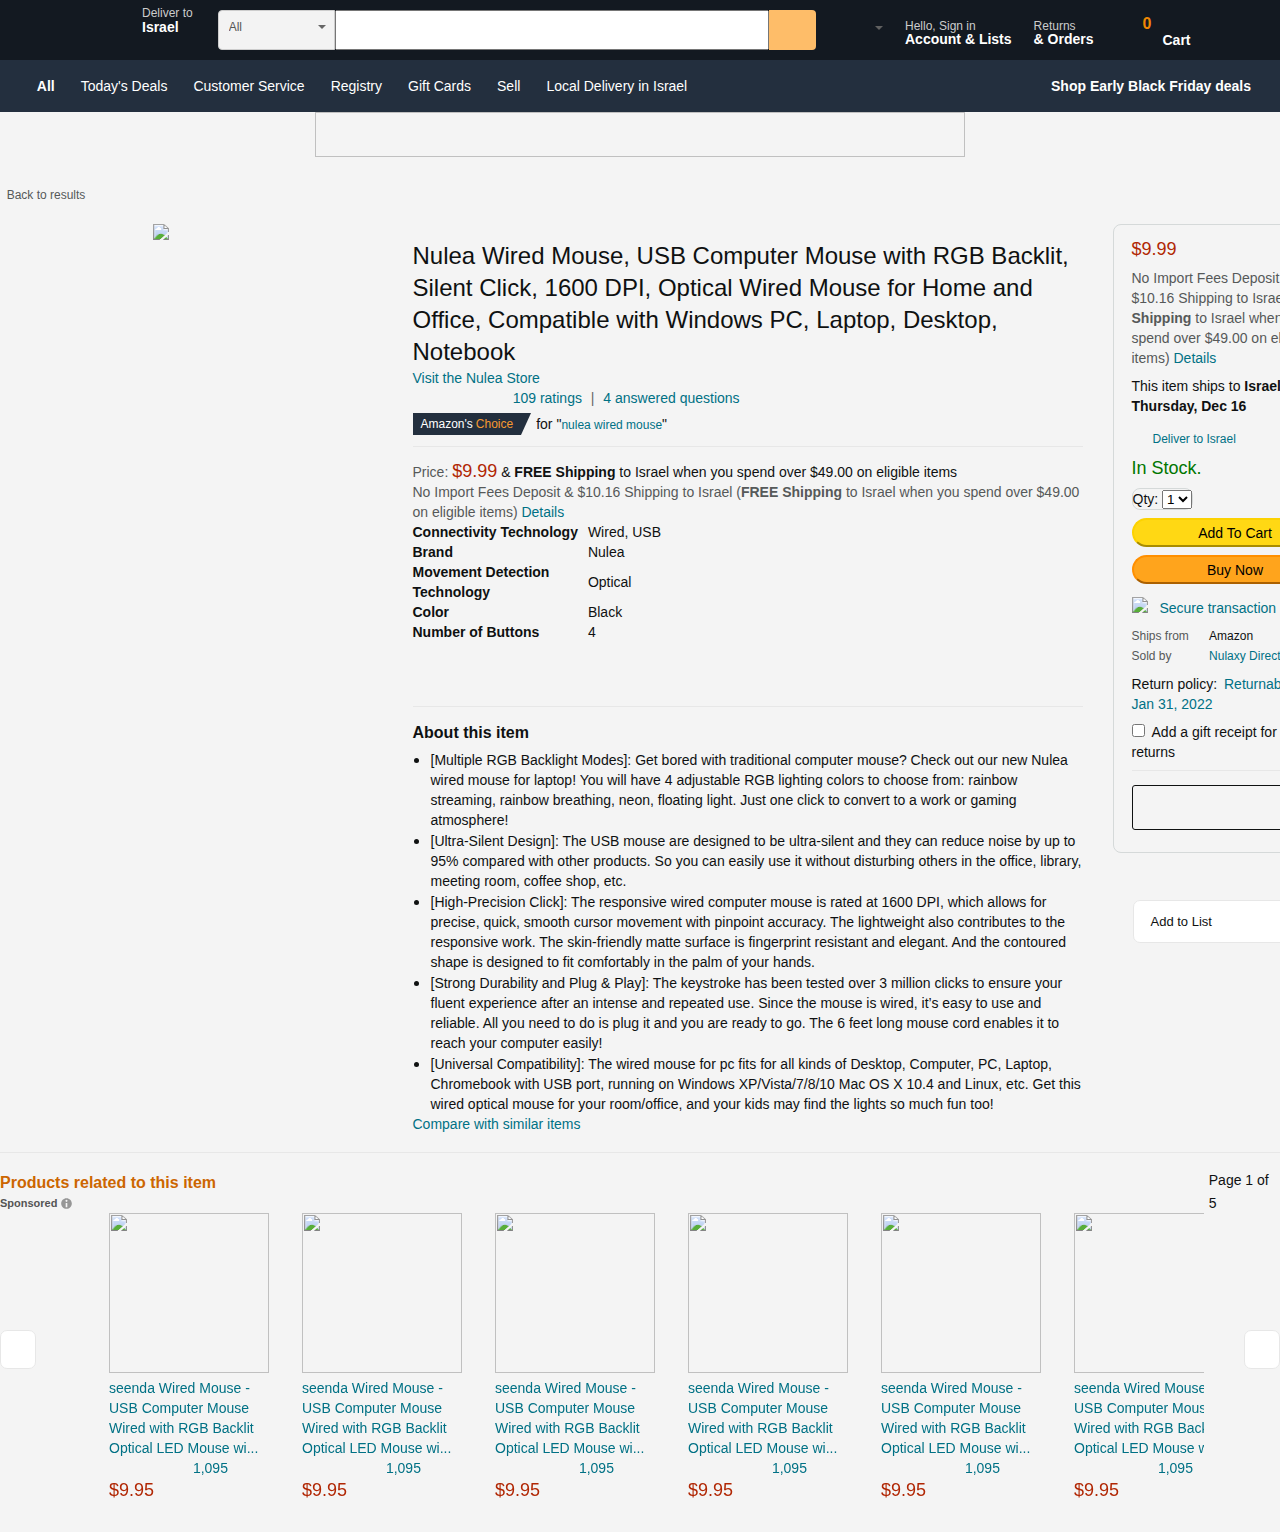
==== commit 37397c3c: "done" ====
--- a/index.html
+++ b/index.html
@@ -140,281 +140,348 @@
                 <i class="fas fa-chevron-left fa-sm"></i><span>&nbsp;&nbsp;Back to results</span>
             </a>
         </div>
+
+        <section class="hero-section">
+            <div class="product-showcase">
+                <ul class="image-selection__list">
+                    <li>
+                        <img src="https://m.media-amazon.com/images/I/41vvUccce5L._AC_US40_.jpg">
+                    </li>
+                    <li>
+                        <img src="https://m.media-amazon.com/images/I/41dhO6YFmTL._AC_US40_.jpg">
+                    </li>
+                    <li>
+                        <img src="https://m.media-amazon.com/images/I/31-joCwz+cL._AC_US40_.jpg">
+                    </li>
+                    <li>
+                        <img src="https://m.media-amazon.com/images/I/31lS62En9BL._AC_US40_.jpg">
+                    </li>
+                    <li>
+                        <img src="https://m.media-amazon.com/images/I/31rHd7atRqL._AC_US40_.jpg">
+                    </li>
+                    <li>
+                        <img src="https://m.media-amazon.com/images/I/41n6IFUVJ5L._AC_US40_.jpg">
+                    </li>
+                    <li>
+                        <img
+                            src="https://m.media-amazon.com/images/I/51hwPV9TPgL.SS40_BG85,85,85_BR-120_PKdp-play-icon-overlay__.jpg">
+                    </li>
+                </ul>
+                <div class="product-showcase__image">
+                    <img src="https://m.media-amazon.com/images/I/71XhSL25ZWL._AC_SX466_.jpg">
+                </div>
+            </div>
+
+
+            <div class="product-description">
+                <h1 class="pd__title">
+                    Nulea Wired Mouse, USB Computer Mouse with RGB Backlit, Silent Click, 1600 DPI, Optical Wired
+                    Mouse for Home and Office, Compatible with Windows PC, Laptop, Desktop, Notebook
+                </h1>
+
+                <a class="pd__byline" href="/stores/Nulea/page/9A5A7783-BE52-47EE-84BD-B6B60AEFAC62?ref_=ast_bln">Visit
+                    the Nulea Store</a>
+
+                <div class="customer-reviews">
+                    <span class="customer-reviews--stars">
+                        <i class="a-icon a-icon-star a-star-4-5"></i>
+                        <i class="a-icon a-icon-popover"></i>
+                    </span>
+                    <span><a class="a--base" href="">109 ratings</a></span>
+                    <span class="askPipe"> | </span>
+                    <span><a href="" class="a--base">4 answered questions</a></span>
+                </div>
+
+                <div class="ac-container">
+                    <span>
+                        <span class="a-size-small ac-container--rectangle">
+                            <span class="ac-container--text-primary">Amazon's </span>
+                            <span class="ac-container--text-secondary">Choice</span>
+                        </span>
+                        <span class="ac-container--triangle"></span>
+                    </span>
+                    <span class="ac-for-text">
+                        <span>for "<span class="ac-keyword-link"><a class="a--base"
+                                    href="/s/ref=choice_dp_b?keywords=nulea%20wired%20mouse">nulea wired
+                                    mouse</a></span>"</span>
+                    </span>
+                </div>
+
+                <hr>
+
+                <div class="pd__price">
+                    <span class="a-size-base a-color-secondary">Price: </span>
+                    <span class="pd__price--text">$9.99</span>
+                    <span>&amp; <b>FREE Shipping</b> to Israel when you spend over $49.00 on eligible
+                        items</span>
+                </div>
+
+                <div class="pd__import">
+                    <span class="a-size-base a-color-secondary">
+                        No Import Fees Deposit &amp; $10.16 Shipping to Israel
+                    </span>
+                    <span class="a-size-base a-color-secondary">
+                        (<b>FREE Shipping</b> to Israel when you spend over $49.00 on eligible items)
+                    </span>
+                    <span>
+                        <span class="a--base">Details </span>
+                        <i class="a-icon a-icon-popover"></i></a>
+                    </span>
+                </div>
+
+                <div class="pd__overview">
+                    <table class="a-spacing-micro">
+                        <tbody>
+                            <tr class="a-spacing-small">
+                                <!-- TODO change names -->
+                                <td class="table--label"><span class="a-size-base a-text-bold">Connectivity
+                                        Technology</span>
+                                </td>
+                                <td class="table--text"><span class="a-size-base">Wired, USB</span></td>
+                            </tr>
+                            <tr class="a-spacing-small">
+                                <td class="table--label"> <span class="a-size-base a-text-bold">Brand</span></td>
+                                <td class="table--text"><span class="a-size-base">Nulea</span></td>
+                            </tr>
+                            <tr class="a-spacing-small">
+                                <td class="table--label"><span class="a-size-base a-text-bold">Movement Detection
+                                        Technology</span></td>
+                                <td class="table--text"><span class="a-size-base">Optical</span></td>
+                            </tr>
+                            <tr class="a-spacing-small">
+                                <td class="table--label"><span class="a-size-base a-text-bold">Color</span></td>
+                                <td class="table--text">
+                                    <span class="a-size-base">Black</span>
+                                </td>
+                            </tr>
+                            <tr class="a-spacing-small">
+                                <td class="table--label"><span class="a-size-base a-text-bold">Number of Buttons</span>
+                                </td>
+                                <td class="table--text"><span class="a-size-base">4</span></td>
+                            </tr>
+                        </tbody>
+                    </table>
+                </div>
+
+                <hr>
+
+                <div class="pd__features">
+                    <h3 class="pd__features-title">About this item</h3>
+
+                    <ul class="a-unordered-list a-spacing-mini">
+                        <li><span class="a-list-item">
+                                [Multiple RGB Backlight Modes]: Get bored with traditional computer mouse? Check out our
+                                new
+                                Nulea wired mouse for laptop! You will have 4 adjustable RGB lighting colors to choose
+                                from:
+                                rainbow streaming, rainbow breathing, neon, floating light. Just one click to convert to
+                                a
+                                work or gaming atmosphere!
+                            </span></li>
+                        <li><span class="a-list-item">
+                                [Ultra-Silent Design]: The USB mouse are designed to be ultra-silent and they can reduce
+                                noise by up to 95% compared with other products. So you can easily use it without
+                                disturbing
+                                others in the office, library, meeting room, coffee shop, etc.
+                            </span></li>
+                        <li><span class="a-list-item">
+                                [High-Precision Click]: The responsive wired computer mouse is rated at 1600 DPI, which
+                                allows for precise, quick, smooth cursor movement with pinpoint accuracy. The
+                                lightweight
+                                also contributes to the responsive work. The skin-friendly matte surface is fingerprint
+                                resistant and elegant. And the contoured shape is designed to fit comfortably in the
+                                palm of
+                                your hands.
+                            </span></li>
+                        <li><span class="a-list-item">
+                                [Strong Durability and Plug &amp; Play]: The keystroke has been tested over 3 million
+                                clicks
+                                to ensure your fluent experience after an intense and repeated use. Since the mouse is
+                                wired, it’s easy to use and reliable. All you need to do is plug it and you are ready to
+                                go.
+                                The 6 feet long mouse cord enables it to reach your computer easily!
+                            </span></li>
+                        <li><span class="a-list-item">
+                                [Universal Compatibility]: The wired mouse for pc fits for all kinds of Desktop,
+                                Computer,
+                                PC, Laptop, Chromebook with USB port, running on Windows XP/Vista/7/8/10 Mac OS X 10.4
+                                and
+                                Linux, etc. Get this wired optical mouse for your room/office, and your kids may find
+                                the
+                                lights so much fun too!
+                            </span></li>
+                    </ul>
+                </div>
+
+                <div class="pd__comparison">
+                    <span class="a--base" <a href="">Compare with similar items</a></span>
+                </div>
+            </div>
+
+            <div class="product-side-cart">
+                <div class="psc__price">
+                    <span class="pd__price--text">$9.99</span>
+                </div>
+                <div class="psc__import">
+                    <span class="a-size-base a-color-secondary">
+                        No Import Fees Deposit &amp; $10.16 Shipping to Israel
+                    </span>
+                    <span class="a-size-base a-color-secondary">
+                        (<b>FREE Shipping</b> to Israel when you spend over $49.00 on eligible items)
+                    </span>
+                    <span>
+                        <span class="a--base">Details </span>
+                        <i class="a-icon a-icon-popover"></i></a>
+                    </span>
+                </div>
+
+                <div class="psc__shipping">
+                    <div class="psc__shipping--text">
+                        This item ships to <b>Israel</b>. Arrives: <b> Thursday, Dec 16</b>
+                    </div>
+                    <div class="psc__shipping--link">
+                        <a class="a--base a-size--small" href="#">
+                            <div class="psc__shipping--geolocation"></div>
+                            <span>Deliver to Israel</span></span>
+                        </a>
+                    </div>
+                </div>
+
+                <div class="psc__stock"> In Stock. </div>
+
+                <div class="psc__qty">
+                    <label for="quantity" class="a-native-dropdown">Qty:</label>
+                    <select name="quantity">
+                        <option value="1" selected="">1</option>
+                        <option value="2">2</option>
+                        <option value="3">3</option>
+                    </select>
+                </div>
+
+                <div class="pcs__button-add">
+                    <button id="add-to-cart-button" class="pcs__button">Add To Cart</button>
+                </div>
+
+                <div class="pcs__button-buy">
+                    <button id="add-to-cart-button" class="pcs__button">Buy Now</button>
+                </div>
+
+                <div class="pcs__secure">
+                    <a class="a--base" href="#">
+                        <img class="pcs__secure--img"
+                            src="https://images-na.ssl-images-amazon.com/images/G/01/x-locale/checkout/truespc/secured-ssl._CB485936932_.png">
+                        <span>Secure transaction</span>
+                    </a>
+                </div>
+
+                <div class="pcs__shipping-table">
+                    <table class="a-spacing-micro">
+                        <tbody>
+                            <tr class="a-spacing-small">
+                                <td class="table--label">Ships from</td>
+                                <td class="table--text">Amazon</td>
+                            </tr>
+                            <tr class="a-spacing-small">
+                                <td class="table--label">Sold by</td>
+                                <td class="table--text"><a class="a--base" href="">Nulaxy Direct</a></td>
+                            </tr>
+                        </tbody>
+                    </table>
+                </div>
+
+                <div class="pcs__return">
+                    <div class="a-section">Return policy:
+                        <a class="a--base a-declarative">
+                            Returnable until Jan 31, 2022
+                            <i class="a-icon a-icon-popover"></i></a><!-- TODO icon popover not working -->
+                    </div>
+                </div>
+
+                <div class="pcs__gift">
+                    <label for="gift-wrap">
+                        <input id="gift-wrap" type="checkbox">
+                        <i class="a-icon a-icon-checkbox"></i>
+                        <span class="a-label">Add a gift receipt for easy returns</span>
+                    </label>
+                </div>
+
+                <hr>
+
+                <div class="pcs__add-button">
+                    <span class="a-button-inner">
+                        <a href="https://www.amazon.com/ap/signin?openid.return_to=https%3A%2F%2Fwww.amazon.com%2Fgp%2Faw%2Fd%2FB09127FWVV&amp;openid.identity=http%3A%2F%2Fspecs.openid.net%2Fauth%2F2.0%2Fidentifier_select&amp;openid.assoc_handle=usflex&amp;openid.mode=checkid_setup&amp;openid.claimed_id=http%3A%2F%2Fspecs.openid.net%2Fauth%2F2.0%2Fidentifier_select&amp;openid.ns=http%3A%2F%2Fspecs.openid.net%2Fauth%2F2.0&amp;"
+                            class="a-button-text">
+                            Add to List
+                        </a>
+                    </span>
+                </div>
+            </div>
+        </section>
+
+        <hr>
+
+        <div class="carousel-section">
+            <div class="cs__header">
+                <h2 class="cs__header--heading">Products related to this item
+                    <div class="sp_desktop_sponsored_label">
+                        <a class="a--base">
+                            <div class="sp_detail_sponsored_label"> Sponsored <svg aria-hidden="true"
+                                    class="sp_detail_info_icon" xmlns="http://www.w3.org/2000/svg"
+                                    viewBox="0 0 512 512">
+                                    <path
+                                        d="M256,9C119,9,8,120.08,8,257S119,505,256,505,504,394,504,257,393,9,256,9Zm0,76.31A47.69,47.69,0,1,1,208.31,133,47.69,47.69,0,0,1,256,85.31Zm38.15,332.38a12.18,12.18,0,0,1-12.21,12H229.67a11.85,11.85,0,0,1-11.82-12V249.92a11.86,11.86,0,0,1,11.82-12h52.27a12.18,12.18,0,0,1,12.21,12Z">
+                                    </path>
+                                </svg>
+                            </div>
+                        </a>
+                    </div>
+                </h2>
+
+                <div class="cs__header-page-count">
+                    <span class="a-carousel-pagination a-size-base">
+                        <span class="a-carousel-page-count">Page
+                            <span id="page-current" class="a-carousel-page-current">1</span>
+                            of
+                            <span class="a-carousel-page-max">5 </span>
+                        </span>
+                    </span>
+                </div>
+            </div>
+
+            <div class="cs__row">
+                <div class="cs__row-left-button">
+                    <a class="cs__row-button" tabindex="0" id="carousel-previous">
+                        <span class="a-button-inner">
+                            <i class="a-icon a-icon-previous"></i>
+                        </span>
+                    </a>
+                </div>
+
+                <div class="cs__card-container">
+                    <ol class="cs__card-list">
+                        <li class="cs__card"></li>
+                        <li class="cs__card"></li>
+                        <li class="cs__card"></li>
+                        <li class="cs__card"></li>
+                        <li class="cs__card"></li>
+                        <li class="cs__card"></li>
+                        <li class="cs__card"></li>
+                    </ol>
+                </div>
+
+                <div class="cs__row-right-button">
+                    <a class="cs__row-button" tabindex="0" id="carousel-next">
+                        <span class="a-button-inner">
+                            <i class="a-icon a-icon-next"></i>
+                        </span>
+                    </a>
+                </div>
+            </div>
+
+        </div>
+
     </div>
 
-
-
-
-
-    <section class="hero-section">
-        <div class="product-showcase">
-            <ul class="image-selection__list">
-                <li>
-                    <img src="https://m.media-amazon.com/images/I/41vvUccce5L._AC_US40_.jpg">
-                </li>
-                <li>
-                    <img src="https://m.media-amazon.com/images/I/41dhO6YFmTL._AC_US40_.jpg">
-                </li>
-                <li>
-                    <img src="https://m.media-amazon.com/images/I/31-joCwz+cL._AC_US40_.jpg">
-                </li>
-                <li>
-                    <img src="https://m.media-amazon.com/images/I/31lS62En9BL._AC_US40_.jpg">
-                </li>
-                <li>
-                    <img src="https://m.media-amazon.com/images/I/31rHd7atRqL._AC_US40_.jpg">
-                </li>
-                <li>
-                    <img src="https://m.media-amazon.com/images/I/41n6IFUVJ5L._AC_US40_.jpg">
-                </li>
-                <li>
-                    <img
-                        src="https://m.media-amazon.com/images/I/51hwPV9TPgL.SS40_BG85,85,85_BR-120_PKdp-play-icon-overlay__.jpg">
-                </li>
-            </ul>
-            <div class="product-showcase__image">
-                <img src="https://m.media-amazon.com/images/I/71XhSL25ZWL._AC_SX466_.jpg">
-            </div>
-        </div>
-
-
-        <div class="product-description">
-            <h1 class="pd__title">
-                Nulea Wired Mouse, USB Computer Mouse with RGB Backlit, Silent Click, 1600 DPI, Optical Wired
-                Mouse for Home and Office, Compatible with Windows PC, Laptop, Desktop, Notebook
-            </h1>
-
-            <a class="pd__byline" href="/stores/Nulea/page/9A5A7783-BE52-47EE-84BD-B6B60AEFAC62?ref_=ast_bln">Visit
-                the Nulea Store</a>
-
-            <div class="customer-reviews">
-                <span class="customer-reviews--stars">
-                    <i class="a-icon a-icon-star a-star-4-5"></i>
-                    <i class="a-icon a-icon-popover"></i>
-                </span>
-                <span><a class="a--base" href="">109 ratings</a></span>
-                <span class="askPipe"> | </span>
-                <span><a href="" class="a--base">4 answered questions</a></span>
-            </div>
-
-            <div class="ac-container">
-                <span>
-                    <span class="a-size-small ac-container--rectangle">
-                        <span class="ac-container--text-primary">Amazon's </span>
-                        <span class="ac-container--text-secondary">Choice</span>
-                    </span>
-                    <span class="ac-container--triangle"></span>
-                </span>
-                <span class="ac-for-text">
-                    <span>for "<span class="ac-keyword-link"><a class="a--base"
-                                href="/s/ref=choice_dp_b?keywords=nulea%20wired%20mouse">nulea wired
-                                mouse</a></span>"</span>
-                </span>
-            </div>
-
-            <hr>
-
-            <div class="pd__price">
-                <span class="a-size-base a-color-secondary">Price: </span>
-                <span class="pd__price--text">$9.99</span>
-                <span>&amp; <b>FREE Shipping</b> to Israel when you spend over $49.00 on eligible
-                    items</span>
-            </div>
-
-            <div class="pd__import">
-                <span class="a-size-base a-color-secondary">
-                    No Import Fees Deposit &amp; $10.16 Shipping to Israel
-                </span>
-                <span class="a-size-base a-color-secondary">
-                    (<b>FREE Shipping</b> to Israel when you spend over $49.00 on eligible items)
-                </span>
-                <span>
-                    <span class="a--base">Details </span>
-                    <i class="a-icon a-icon-popover"></i></a>
-                </span>
-            </div>
-
-            <div class="pd__overview">
-                <table class="a-spacing-micro">
-                    <tbody>
-                        <tr class="a-spacing-small">
-                            <!-- TODO change names -->
-                            <td class="table--label"><span class="a-size-base a-text-bold">Connectivity
-                                    Technology</span>
-                            </td>
-                            <td class="table--text"><span class="a-size-base">Wired, USB</span></td>
-                        </tr>
-                        <tr class="a-spacing-small">
-                            <td class="table--label"> <span class="a-size-base a-text-bold">Brand</span></td>
-                            <td class="table--text"><span class="a-size-base">Nulea</span></td>
-                        </tr>
-                        <tr class="a-spacing-small">
-                            <td class="table--label"><span class="a-size-base a-text-bold">Movement Detection
-                                    Technology</span></td>
-                            <td class="table--text"><span class="a-size-base">Optical</span></td>
-                        </tr>
-                        <tr class="a-spacing-small">
-                            <td class="table--label"><span class="a-size-base a-text-bold">Color</span></td>
-                            <td class="table--text">
-                                <span class="a-size-base">Black</span>
-                            </td>
-                        </tr>
-                        <tr class="a-spacing-small">
-                            <td class="table--label"><span class="a-size-base a-text-bold">Number of Buttons</span></td>
-                            <td class="table--text"><span class="a-size-base">4</span></td>
-                        </tr>
-                    </tbody>
-                </table>
-            </div>
-
-            <hr>
-
-            <div class="pd__features">
-                <h3 class="pd__features-title">About this item</h3>
-
-                <ul class="a-unordered-list a-spacing-mini">
-                    <li><span class="a-list-item">
-                            [Multiple RGB Backlight Modes]: Get bored with traditional computer mouse? Check out our new
-                            Nulea wired mouse for laptop! You will have 4 adjustable RGB lighting colors to choose from:
-                            rainbow streaming, rainbow breathing, neon, floating light. Just one click to convert to a
-                            work or gaming atmosphere!
-                        </span></li>
-                    <li><span class="a-list-item">
-                            [Ultra-Silent Design]: The USB mouse are designed to be ultra-silent and they can reduce
-                            noise by up to 95% compared with other products. So you can easily use it without disturbing
-                            others in the office, library, meeting room, coffee shop, etc.
-                        </span></li>
-                    <li><span class="a-list-item">
-                            [High-Precision Click]: The responsive wired computer mouse is rated at 1600 DPI, which
-                            allows for precise, quick, smooth cursor movement with pinpoint accuracy. The lightweight
-                            also contributes to the responsive work. The skin-friendly matte surface is fingerprint
-                            resistant and elegant. And the contoured shape is designed to fit comfortably in the palm of
-                            your hands.
-                        </span></li>
-                    <li><span class="a-list-item">
-                            [Strong Durability and Plug &amp; Play]: The keystroke has been tested over 3 million clicks
-                            to ensure your fluent experience after an intense and repeated use. Since the mouse is
-                            wired, it’s easy to use and reliable. All you need to do is plug it and you are ready to go.
-                            The 6 feet long mouse cord enables it to reach your computer easily!
-                        </span></li>
-                    <li><span class="a-list-item">
-                            [Universal Compatibility]: The wired mouse for pc fits for all kinds of Desktop, Computer,
-                            PC, Laptop, Chromebook with USB port, running on Windows XP/Vista/7/8/10 Mac OS X 10.4 and
-                            Linux, etc. Get this wired optical mouse for your room/office, and your kids may find the
-                            lights so much fun too!
-                        </span></li>
-                </ul>
-            </div>
-
-            <div class="pd__comparison">
-                <span class="a--base" <a href="">Compare with similar items</a></span>
-            </div>
-        </div>
-
-        <div class="product-side-cart">
-            <div class="psc__price">
-                <span class="pd__price--text">$9.99</span>
-            </div>
-            <div class="psc__import">
-                <span class="a-size-base a-color-secondary">
-                    No Import Fees Deposit &amp; $10.16 Shipping to Israel
-                </span>
-                <span class="a-size-base a-color-secondary">
-                    (<b>FREE Shipping</b> to Israel when you spend over $49.00 on eligible items)
-                </span>
-                <span>
-                    <span class="a--base">Details </span>
-                    <i class="a-icon a-icon-popover"></i></a>
-                </span>
-            </div>
-
-            <div class="psc__shipping">
-                <div class="psc__shipping--text">
-                    This item ships to <b>Israel</b>. Arrives: <b> Thursday, Dec 16</b>
-                </div>
-                <div class="psc__shipping--link">
-                    <a class="a--base a-size--small" href="#">
-                        <div class="psc__shipping--geolocation"></div>
-                        <span>Deliver to Israel</span></span>
-                    </a>
-                </div>
-            </div>
-
-            <div class="psc__stock"> In Stock. </div>
-
-            <div class="psc__qty">
-                <label for="quantity" class="a-native-dropdown">Qty:</label>
-                <select name="quantity">
-                    <option value="1" selected="">1</option>
-                    <option value="2">2</option>
-                    <option value="3">3</option>
-                </select>
-            </div>
-
-            <div class="pcs__button-add">
-                <button id="add-to-cart-button" class="pcs__button">Add To Cart</button>
-            </div>
-
-            <div class="pcs__button-buy">
-                <button id="add-to-cart-button" class="pcs__button">Buy Now</button>
-            </div>
-
-            <div class="pcs__secure">
-                <a class="a--base" href="#">
-                    <img class="pcs__secure--img"
-                        src="https://images-na.ssl-images-amazon.com/images/G/01/x-locale/checkout/truespc/secured-ssl._CB485936932_.png">
-                    <span>Secure transaction</span>
-                </a>
-            </div>
-
-            <div class="pcs__shipping-table">
-                <table class="a-spacing-micro">
-                    <tbody>
-                        <tr class="a-spacing-small">
-                            <td class="table--label">Ships from</td>
-                            <td class="table--text">Amazon</td>
-                        </tr>
-                        <tr class="a-spacing-small">
-                            <td class="table--label">Sold by</td>
-                            <td class="table--text"><a class="a--base" href="">Nulaxy Direct</a></td>
-                        </tr>
-                    </tbody>
-                </table>
-            </div>
-
-            <div class="pcs__return">
-                <div class="a-section">Return policy:
-                    <a class="a--base a-declarative">
-                        Returnable until Jan 31, 2022
-                        <i class="a-icon a-icon-popover"></i></a><!-- TODO icon popover not working -->
-                </div>
-            </div>
-
-            <div class="pcs__gift">
-                <label for="gift-wrap">
-                    <input id="gift-wrap" type="checkbox">
-                    <i class="a-icon a-icon-checkbox"></i>
-                    <span class="a-label">Add a gift receipt for easy returns</span>
-                </label>
-            </div>
-
-            <hr>
-
-            <div class="pcs__add-button">
-                <span class="a-button-inner">
-                    <a href="https://www.amazon.com/ap/signin?openid.return_to=https%3A%2F%2Fwww.amazon.com%2Fgp%2Faw%2Fd%2FB09127FWVV&amp;openid.identity=http%3A%2F%2Fspecs.openid.net%2Fauth%2F2.0%2Fidentifier_select&amp;openid.assoc_handle=usflex&amp;openid.mode=checkid_setup&amp;openid.claimed_id=http%3A%2F%2Fspecs.openid.net%2Fauth%2F2.0%2Fidentifier_select&amp;openid.ns=http%3A%2F%2Fspecs.openid.net%2Fauth%2F2.0&amp;"
-                        class="a-button-text">
-                        Add to List
-                    </a>
-                </span>
-            </div>
-        </div>
-    </section>
-
-
-
-    <hr>
-
 </body>
 
 </html>--- a/css/utilities.css
+++ b/css/utilities.css
@@ -151,3 +151,110 @@
     padding: 0 10px 0 11px;
     color: #0f1111;
 }
+
+.a-icon-previous {
+    margin: 5px 6px 5px 5px;
+    width: 11px;
+    height: 15px;
+    background-position: -123px -7px;
+}
+
+.a-icon-next {
+    margin: 5px 5px 5px 6px;
+    width: 11px;
+    height: 15px;
+    background-position: -105px -7px;
+}
+
+.a-button-inner {
+    position: relative;
+    top: 114px;
+    padding: 6px;
+    height: auto;
+    border-radius: 7px;
+    background: white;
+    border: 1px solid #e7e7e7;
+    cursor: pointer;
+}
+
+.sp_truncated_badge {
+    white-space: nowrap;
+    overflow: hidden;
+    text-overflow: ellipsis;
+    font-family: 'Amazon Ember', Arial, sans-serif;
+}
+
+.sp_truncated_badge_border {
+    border-left: 0px solid transparent;
+    border-right: 0px solid transparent;
+}
+
+.sp_detail_sponsored_label {
+    color: #555555;
+    font-size: 11px;
+}
+
+.sp_detail_info_icon {
+    width: 11px;
+    vertical-align: text-bottom;
+    fill: #969696;
+}
+
+.sp_detail_sponsored_label:hover {
+    color: #111111;
+}
+
+.sp_detail_sponsored_label:hover .sp_detail_info_icon {
+    fill: #555555;
+}
+
+.best_seller_badge {
+    margin-right: 4px;
+    background-color: #c45500 !important;
+    line-height: 12px;
+    font-weight: 700;
+    padding-bottom: 2px;
+    padding-top: 2px;
+}
+
+.best_seller_badge:before {
+    border-bottom-color: #c45500 !important;
+}
+
+.best_seller_badge:after {
+    border-top-color: #c45500 !important;
+}
+
+.a-dynamic-image {
+    height: 160px;
+    width: 160px;
+}
+
+.a-icon-prime-span {
+    position: relative;
+    top: 2px;
+}
+
+.a-color-price {
+    color: #b12704;
+}
+
+.a-size-medium {
+    text-rendering: optimizeLegibility;
+}
+
+.a-size-medium {
+    font-size: 18px;
+    line-height: 24px;
+}
+
+.a-icon-prime {
+    background-image: url(https://m.media-amazon.com/images/S/sash/E6vgqiIirWgGb3f.png);
+    background-size: 512px 256px;
+    background-repeat: no-repeat;
+
+    width: 53px;
+    height: 15px;
+    background-position: -185px -182px;
+    vertical-align: baseline;
+}
--- a/css/style.css
+++ b/css/style.css
@@ -408,6 +408,15 @@
     font-weight: 700;
 }
 
+.page-container {
+    margin: 0 auto;
+    min-width: 1000px;
+    max-width: 1500px;
+
+    font-family: 'Amazon Ember', Arial, sans-serif;
+    color: #0f1111;
+}
+
 .promo-section {
     display: flex;
     justify-content: center;
@@ -419,10 +428,6 @@
     height: 45px;
     width: 650px;
 }
-
-/* .page-container #breadcrumb {
-    
-} */
 
 #breadcrumb--link {
     font-size: 12px;
@@ -437,25 +442,25 @@
 }
 
 /* Main */
-.hero-section {
+.page-container .hero-section {
+    display: flex;
+    justify-content: center;
+    align-items: flex-start;
+
+    padding: 0 18px 18px;
+    margin: 20px auto 0;
+    min-width: 996px;
+}
+
+.product-showcase {
     display: flex;
     justify-content: space-between;
-    align-items: center;
-    margin: 0 30px;
-
-    font-family: 'Amazon Ember', Arial, sans-serif;
-    color: #0f1111;
-}
-
-.product-showcase {
-    display: flex;
-    justify-content: space-between;
+    flex-flow: column wrap;
+    flex: 2 0 460px;
     max-width: 460px;
     max-height: 460px;
-    height: 260px;
-    width: 260px;
-
-    position: sticky; /* TODO */
+    position: sticky;
+    top: 10px;
 }
 
 .product-showcase ul {
@@ -463,10 +468,15 @@
 }
 
 .hero-section .product-showcase__image {
-    height: 259px; /* TODO ugly */
-    width: 260px;
+    height: 460px;
+    max-height: 700px;
+    position: relative;
+}
+
+.hero-section .product-showcase__image img {
     max-width: 460px;
     max-height: 460px;
+    mix-blend-mode: multiply;
 }
 
 .product-description {
@@ -474,9 +484,8 @@
     flex-direction: column;
     justify-content: space-between;
     flex-wrap: wrap;
-
-    margin: 40px 300px; /* TODO ugly */
-    margin-right: 600px;
+    flex: 0 0 670px;
+    margin: 0 30px 0;
 }
 
 .pd__title {
@@ -493,6 +502,7 @@
     margin-bottom: 0 !important;
     padding-bottom: 0;
 }
+
 .pd__byline {
     text-decoration: none;
     color: #007185;
@@ -593,6 +603,8 @@
 }
 
 .product-side-cart {
+    flex: 0 0 245px;
+
     border: 1px #d5d9d9 solid;
     border-radius: 8px;
     padding: 14px 18px;
@@ -674,3 +686,77 @@
     border: 1px solid #0f1111;
     border-radius: 3px;
 }
+
+/* Carousel */
+.carousel-section {
+    margin-bottom: 30px;
+}
+
+.cs__header {
+    display: flex;
+    align-items: center;
+}
+
+.cs__header--heading {
+    align-self: flex-end;
+    flex-basis: 95%;
+    color: #c60;
+    font-size: 16px;
+    font-family: verdana, arial, helvetica, sans-serif;
+}
+
+.cs__header-page-count {
+    font-size: 24px;
+}
+
+.cs__row {
+    display: flex;
+    justify-content: center;
+    align-items: center;
+}
+
+.cs__row-left-button,
+.cs__row-right-button {
+    height: 284px;
+    width: 40px;
+    overflow: visible;
+    min-height: 1px;
+}
+
+.cs__row-button {
+    border-radius: 8px;
+    box-shadow: 0 2px 5px 0 rgb(213 217 217 / 50%);
+    position: relative;
+    margin-top: -16px;
+}
+
+.cs__card-container {
+    margin: 0 40px;
+    overflow: hidden;
+    min-height: 1px;
+    position: relative;
+}
+
+.cs__card-list {
+    margin: 0;
+    list-style-type: none;
+    height: 100%;
+    white-space: nowrap;
+    overflow-x: visible;
+    color: #0f1111;
+    letter-spacing: -4px;
+}
+
+.cs__card {
+    width: 160px;
+    margin-left: 33px;
+
+    vertical-align: top;
+    text-align: left;
+    overflow: hidden;
+    min-height: 100%;
+    list-style-type: none;
+    display: inline-block;
+    white-space: normal;
+    letter-spacing: normal;
+}
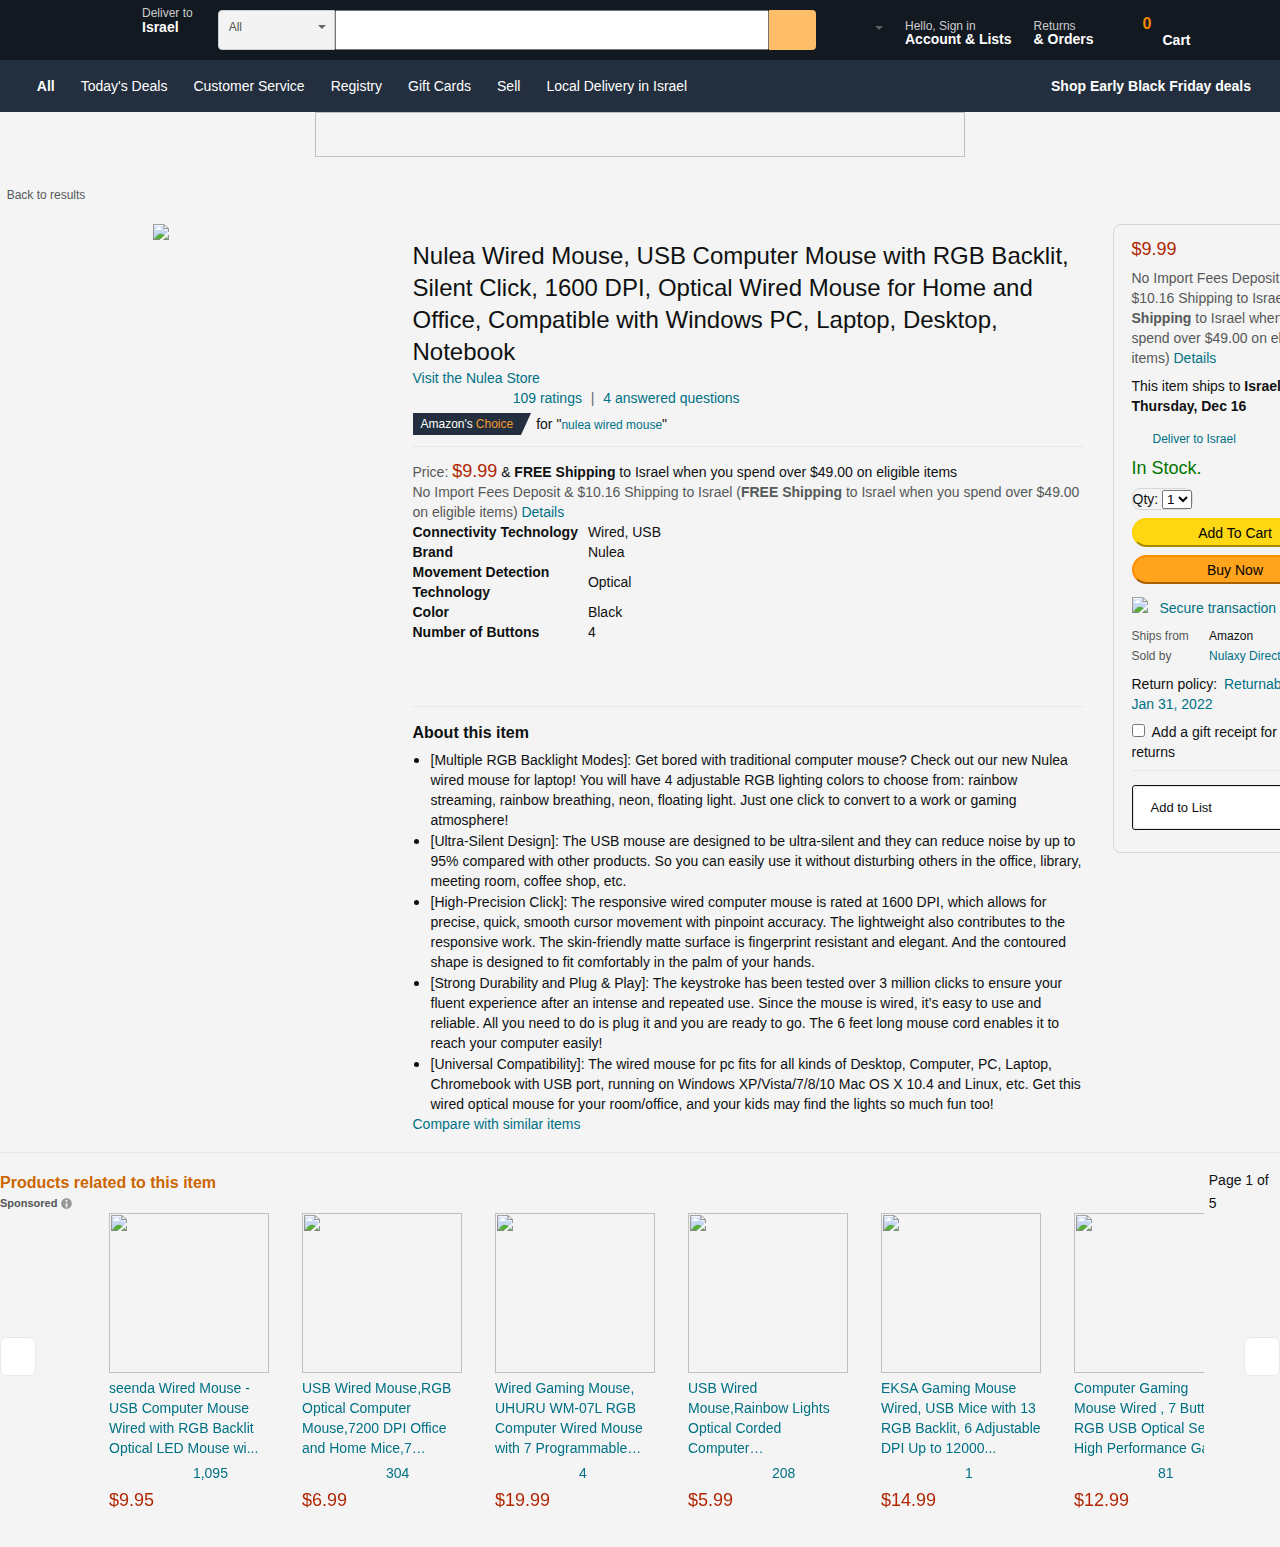
==== commit c31897bb: "carousel v2" ====
--- a/index.html
+++ b/index.html
@@ -11,7 +11,8 @@
     <link rel="stylesheet" href="css/utilities.css">
     <link rel="stylesheet" href="css/style.css">
 
-    <title>Document</title>
+    <title>Amazon.com: Nulea Wired Mouse, USB Computer Mouse with RGB...</title>
+    <link rel="icon" type="image/x-icon" href="https://www.google.com/s2/favicons?domain=amazon.com">
 
     <script defer src="js/main.js"></script>
 </head>
--- a/css/utilities.css
+++ b/css/utilities.css
@@ -168,7 +168,7 @@
 
 .a-button-inner {
     position: relative;
-    top: 114px;
+    /* top: 114px; */
     padding: 6px;
     height: auto;
     border-radius: 7px;
--- a/css/style.css
+++ b/css/style.css
@@ -420,6 +420,7 @@
 .promo-section {
     display: flex;
     justify-content: center;
+    align-content: flex-start;
     margin-bottom: 22px;
 }
 
@@ -730,6 +731,10 @@
     margin-top: -16px;
 }
 
+.cs__row-button .a-button-inner {
+    top: 114px;
+}
+
 .cs__card-container {
     margin: 0 40px;
     overflow: hidden;
@@ -760,3 +765,7 @@
     white-space: normal;
     letter-spacing: normal;
 }
+
+.cs__card div {
+    margin-bottom: 5px;
+}
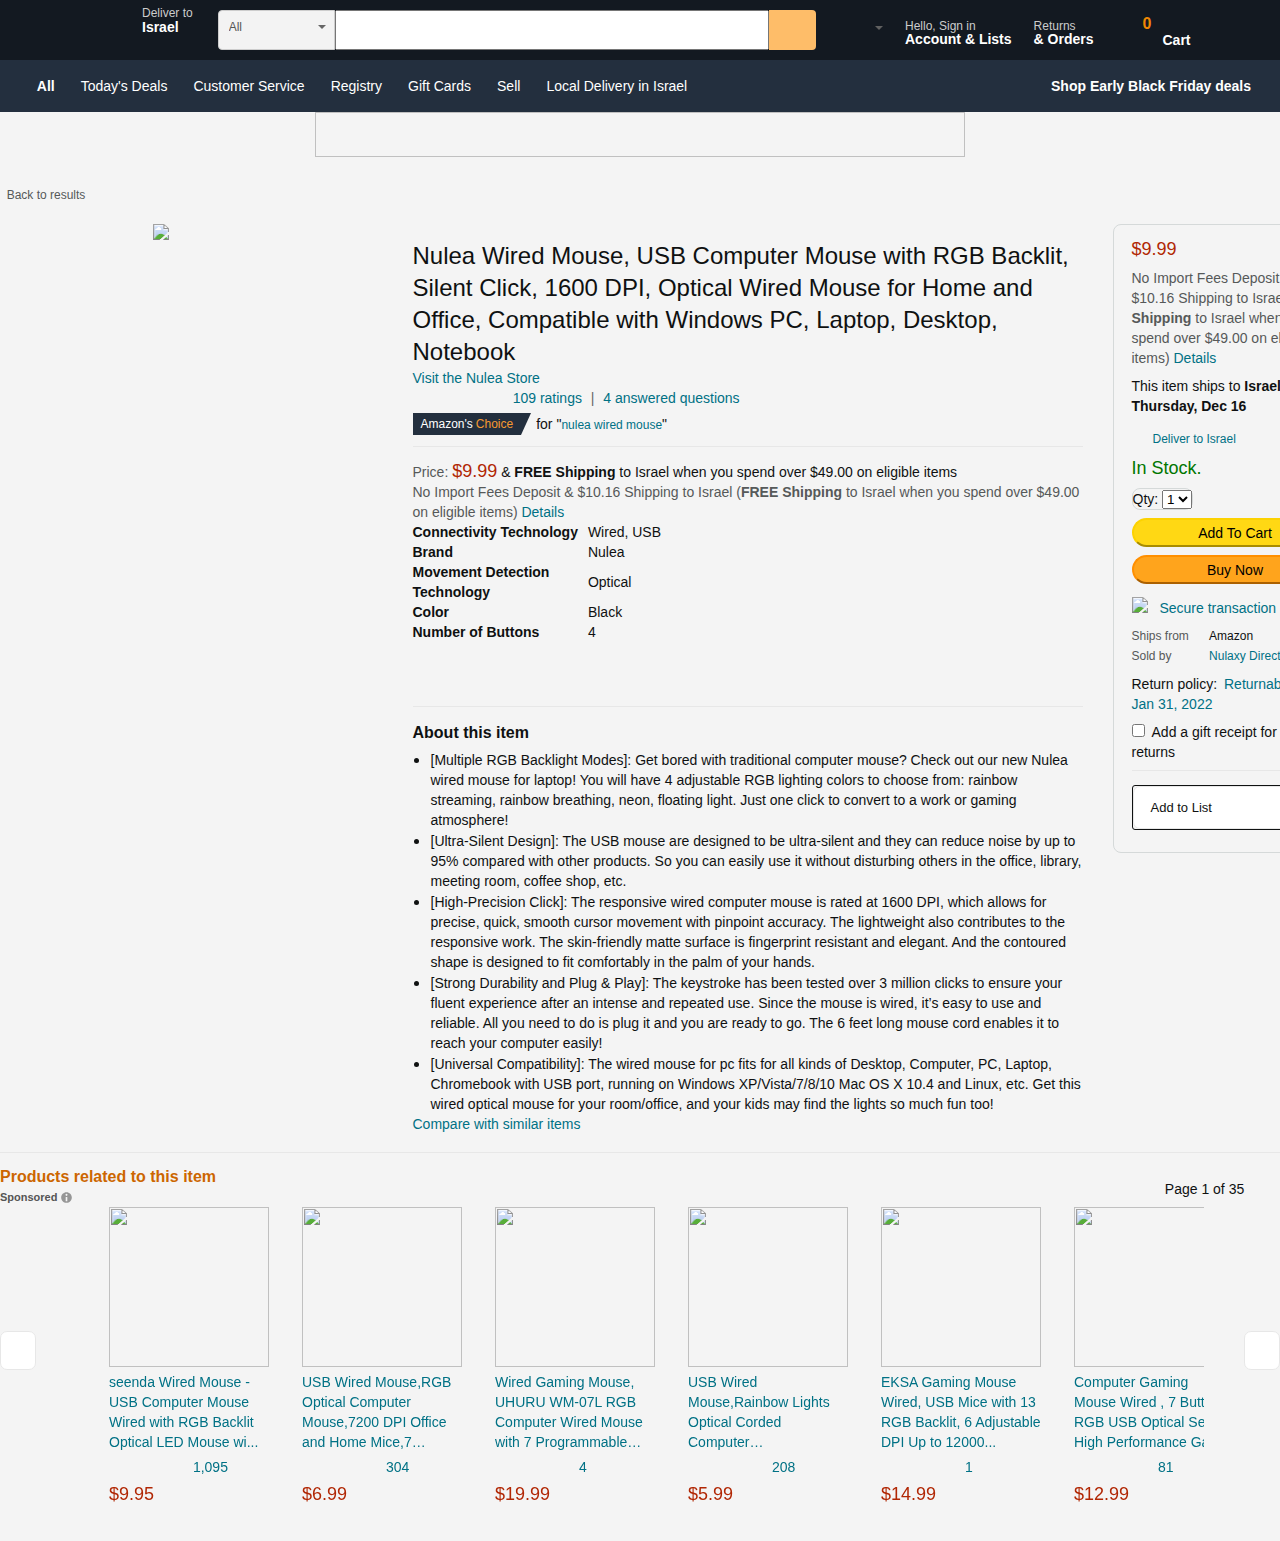
==== commit f1748bce: "weekend final" ====
--- a/index.html
+++ b/index.html
@@ -440,10 +440,10 @@
 
                 <div class="cs__header-page-count">
                     <span class="a-carousel-pagination a-size-base">
-                        <span class="a-carousel-page-count">Page
-                            <span id="page-current" class="a-carousel-page-current">1</span>
+                        <span>Page
+                            <span id="page-current">0</span>
                             of
-                            <span class="a-carousel-page-max">5 </span>
+                            <span id="page-total"></span>
                         </span>
                     </span>
                 </div>
--- a/css/utilities.css
+++ b/css/utilities.css
@@ -40,15 +40,31 @@
     vertical-align: top;
 }
 
-.a-icon.a-star-4-5 {
-    background-position: -84px -28px;
-}
-
 .a-icon-star {
     height: 18px;
     width: 80px;
     position: relative;
     vertical-align: text-top;
+}
+
+.a-icon.a-star-5 {
+    background-position: -166px -36px;
+}
+
+.a-icon.a-star-4-5 {
+    background-position: -84px -28px;
+}
+
+.a-icon.a-star-4 {
+    background-position: -84px -8px;
+}
+
+.a-icon.a-star-3 {
+    background-position: -84px -48px;
+}
+
+.a-icon.a-star-2-5 {
+    background-position: -99px -68px;
 }
 
 .a-icon-popover {
@@ -235,15 +251,8 @@
     top: 2px;
 }
 
-.a-color-price {
+.a-card--price {
     color: #b12704;
-}
-
-.a-size-medium {
-    text-rendering: optimizeLegibility;
-}
-
-.a-size-medium {
     font-size: 18px;
     line-height: 24px;
 }
--- a/css/style.css
+++ b/css/style.css
@@ -700,7 +700,7 @@
 
 .cs__header--heading {
     align-self: flex-end;
-    flex-basis: 95%;
+    flex-basis: 91%;
     color: #c60;
     font-size: 16px;
     font-family: verdana, arial, helvetica, sans-serif;
@@ -708,6 +708,7 @@
 
 .cs__header-page-count {
     font-size: 24px;
+    font-family: 600;
 }
 
 .cs__row {
